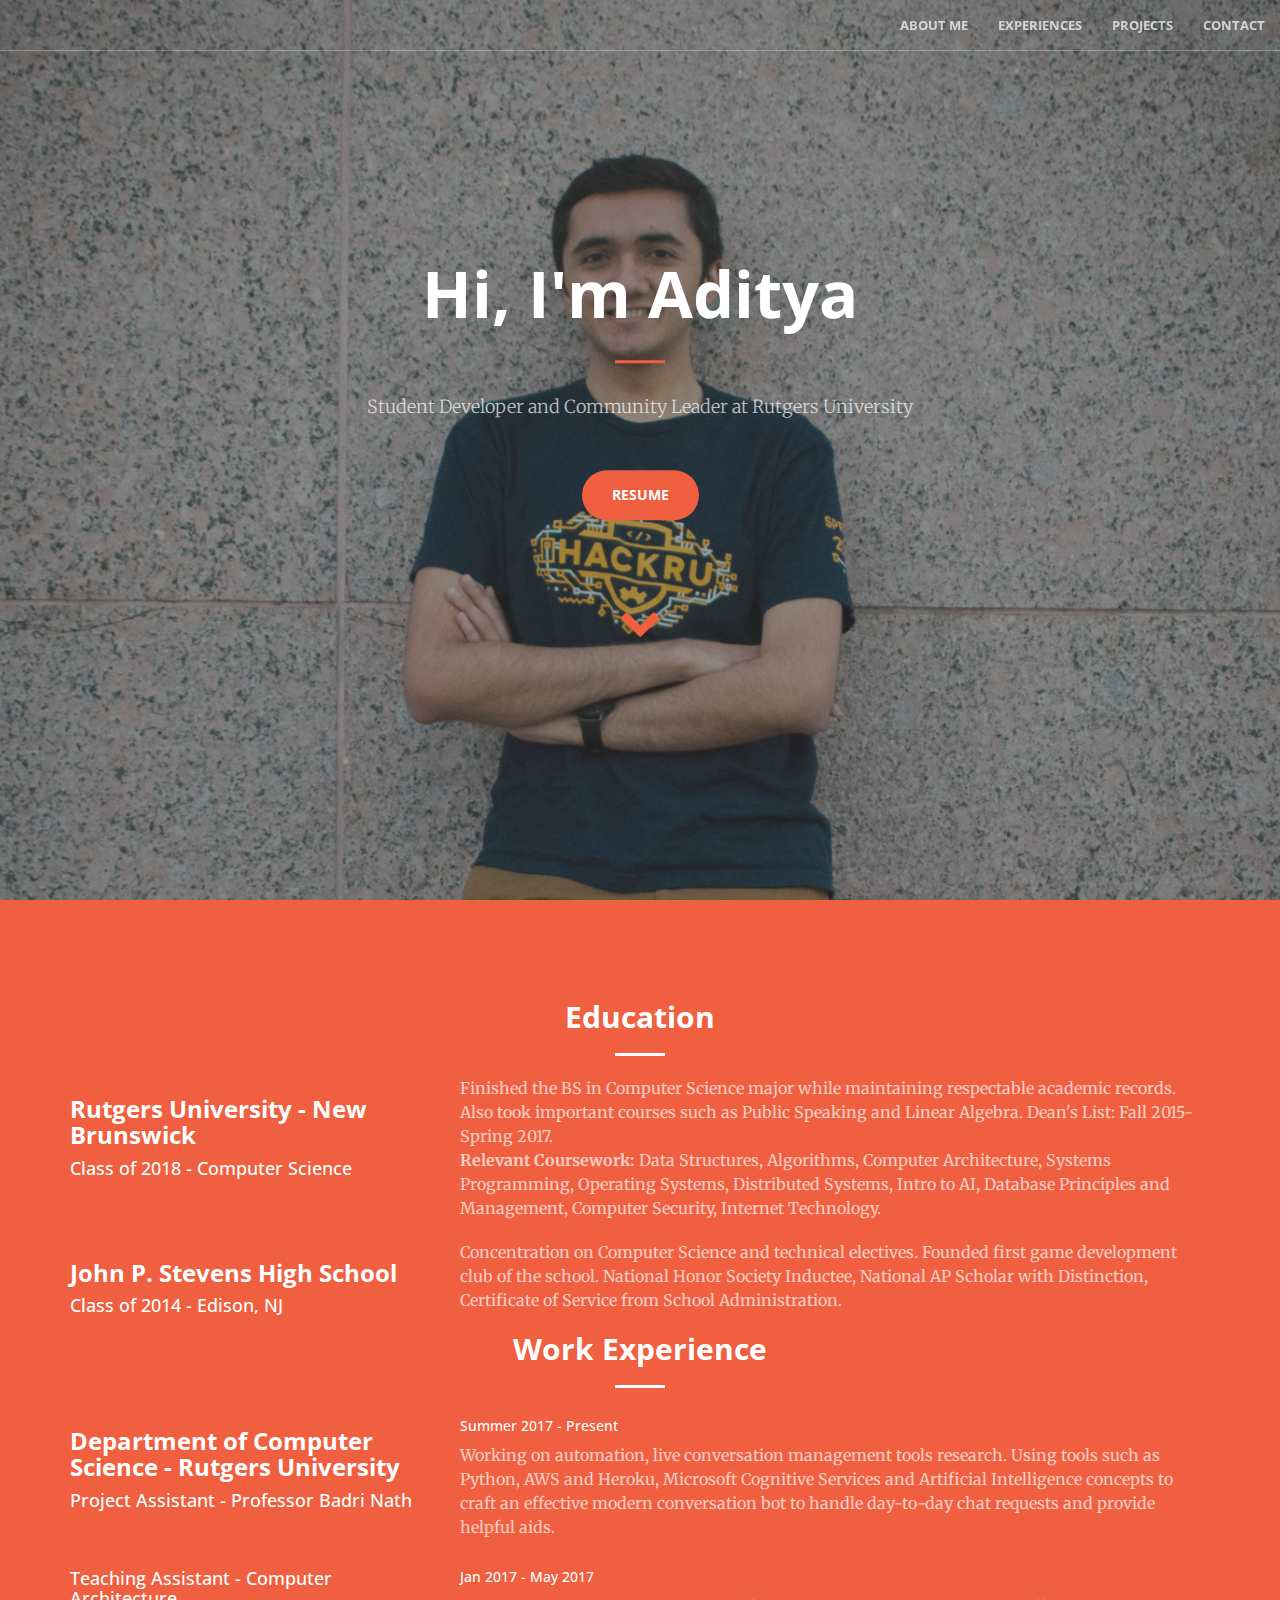
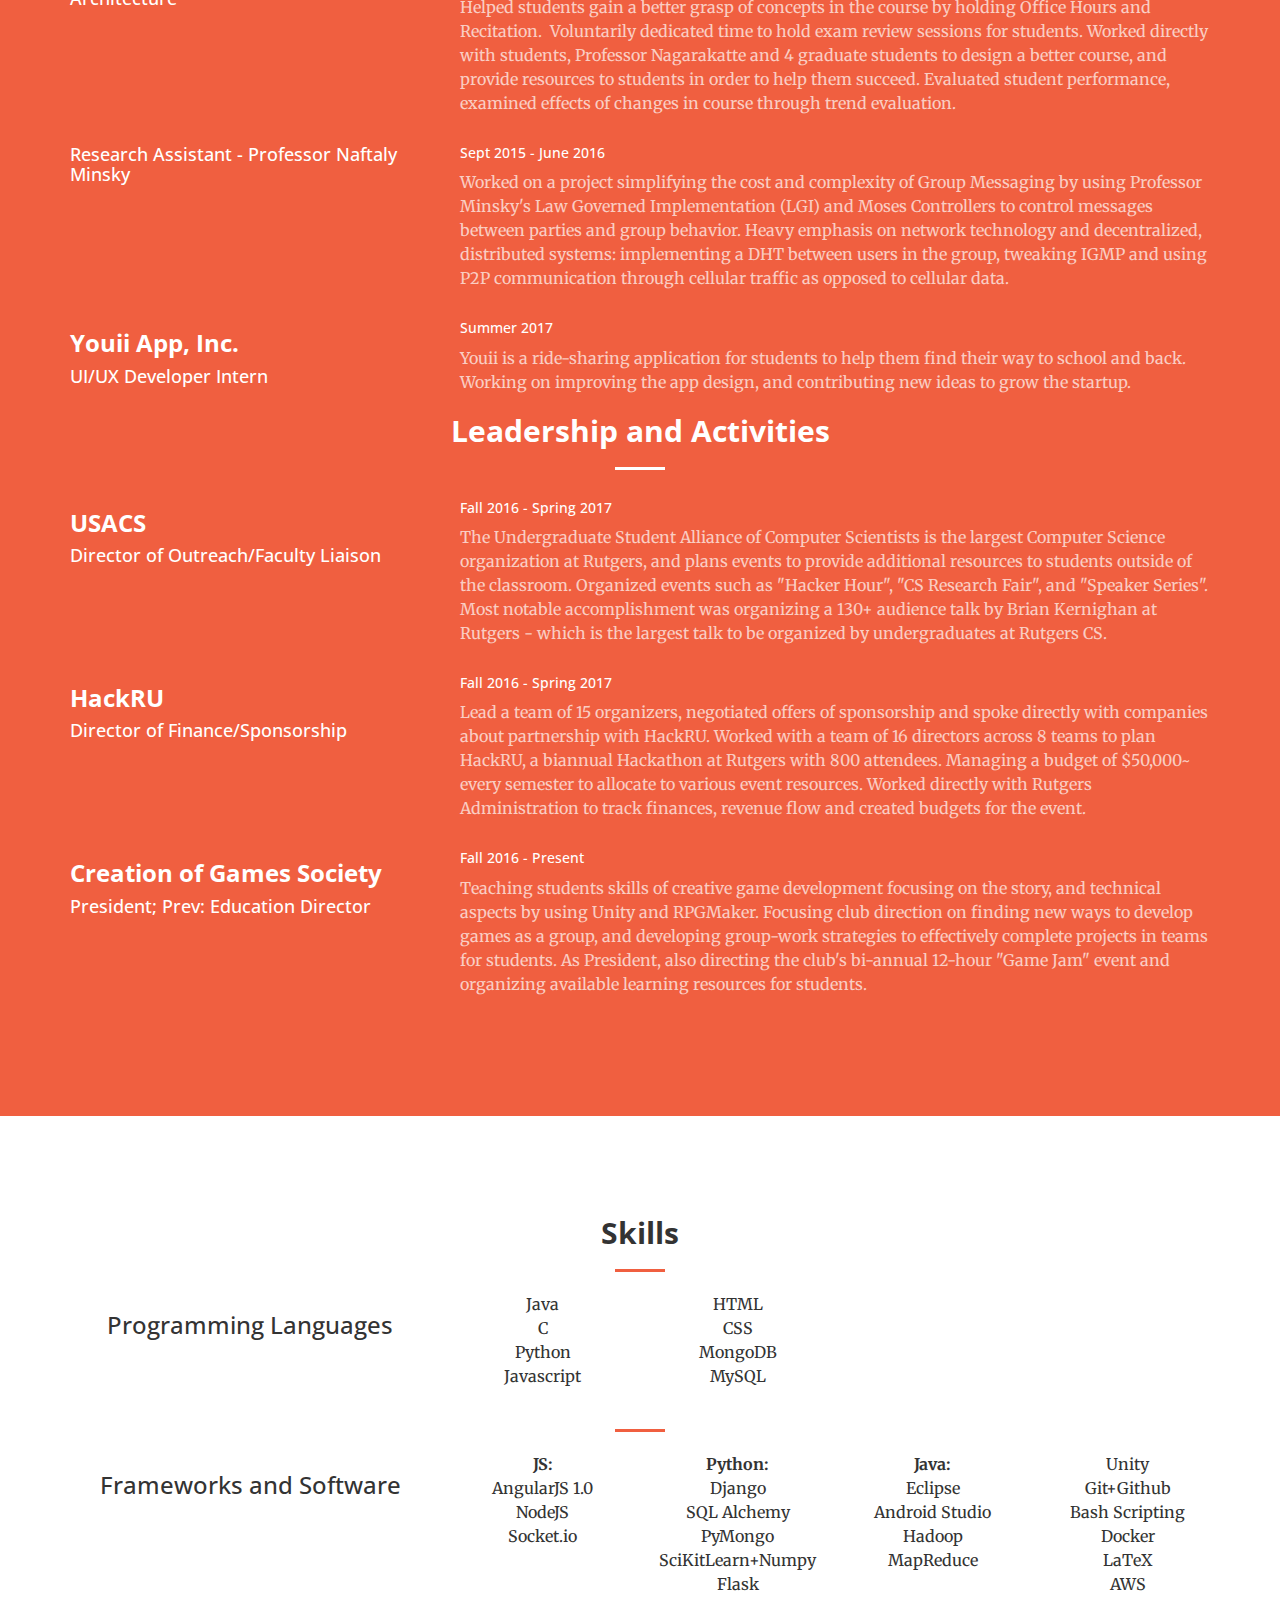
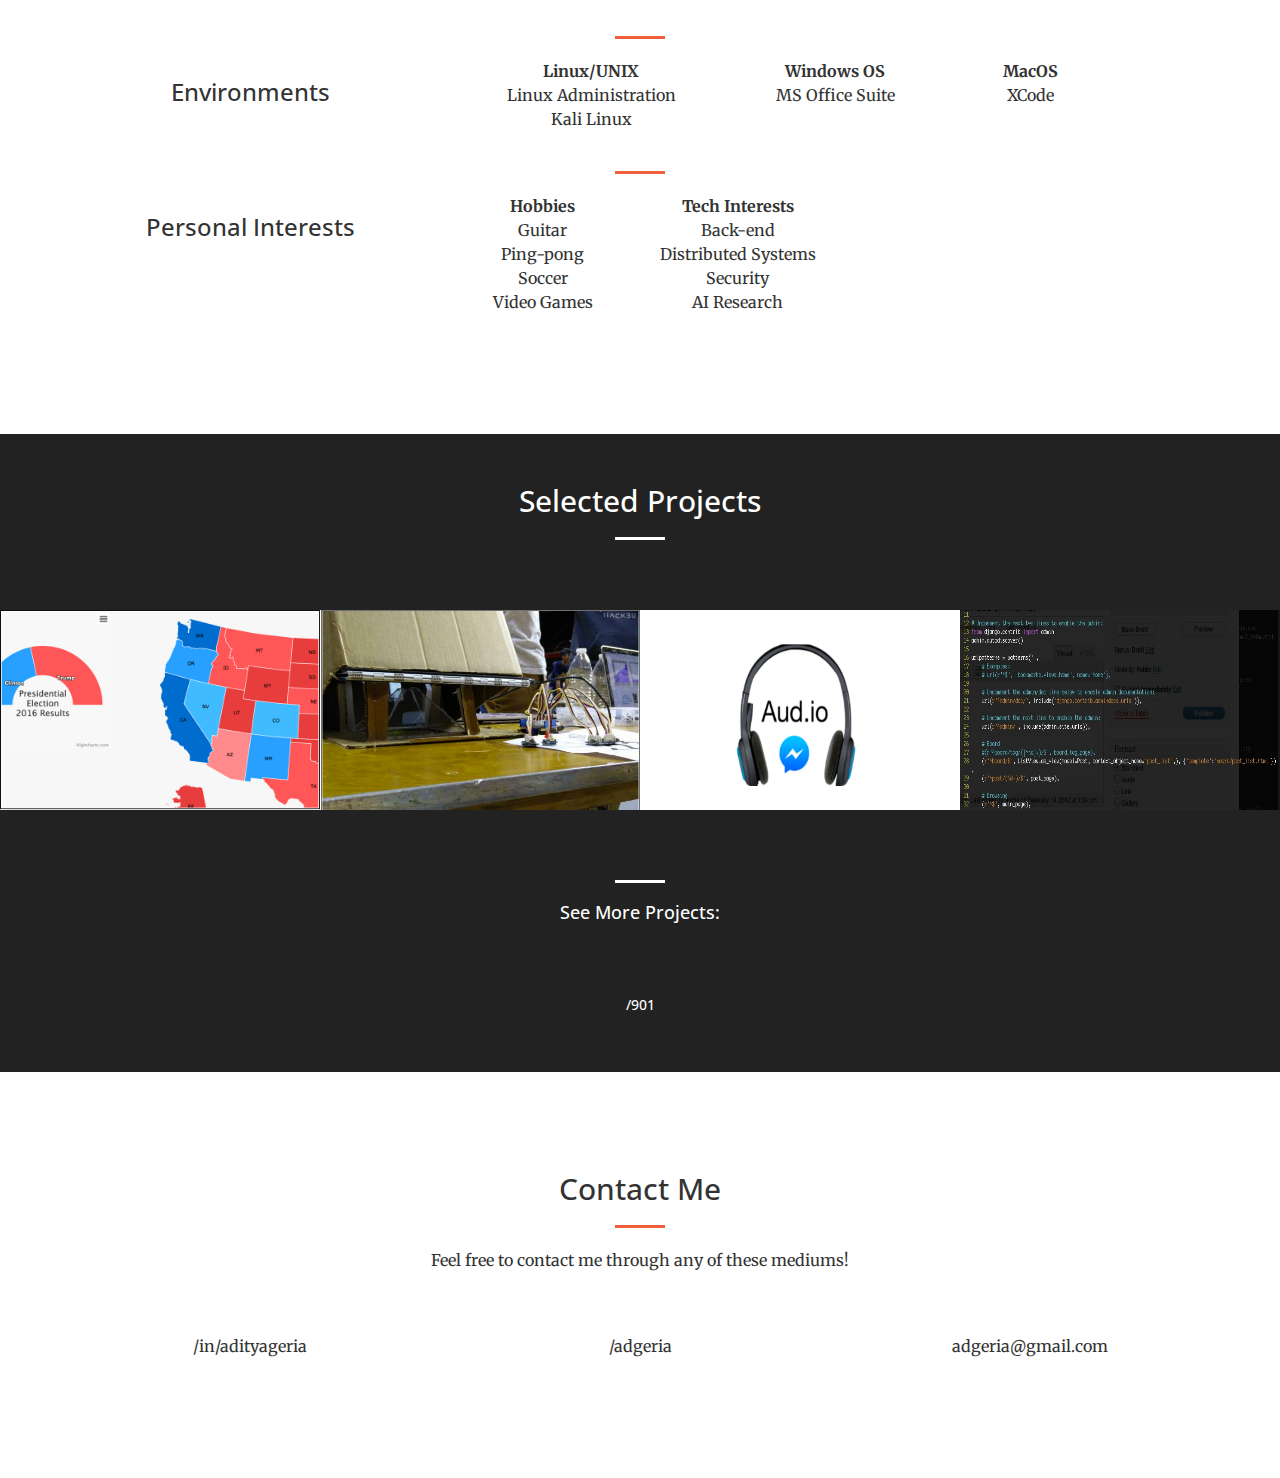
==== index.html @ c64deee1 "updated resume" ====
<!DOCTYPE html>
<html lang="en">

<head>

    <meta charset="utf-8">
    <meta http-equiv="X-UA-Compatible" content="IE=edge">
    <meta name="viewport" content="width=device-width, initial-scale=1">
    <meta name="description" content="Aditya Geria's personal website">
    <meta name="author" content="Aditya Geria">

    <title>Aditya Geria</title>

    <!-- Bootstrap Core CSS -->
    <link rel="stylesheet" href="css/bootstrap.min.css" type="text/css">

    <!-- Custom Fonts -->
    <link href='https://fonts.googleapis.com/css?family=Open+Sans:300italic,400italic,600italic,700italic,800italic,400,300,600,700,800' rel='stylesheet' type='text/css'>
    <link href='https://fonts.googleapis.com/css?family=Merriweather:400,300,300italic,400italic,700,700italic,900,900italic' rel='stylesheet' type='text/css'>
    <link rel="stylesheet" href="font-awesome/css/font-awesome.min.css" type="text/css">

    <!-- Plugin CSS -->
    <link rel="stylesheet" href="css/animate.min.css" type="text/css">

    <!-- Custom CSS -->
    <link rel="stylesheet" href="css/creative.css" type="text/css">

    <link href="img/favicon.ico" rel="shortcut icon" type="image/x-icon">
    <link href="img/favicon.ico" rel="icon" type="image/x-icon">

    <!-- HTML5 Shim and Respond.js IE8 support of HTML5 elements and media queries -->
    <!-- WARNING: Respond.js doesn't work if you view the page via file:// -->
    <!--[if lt IE 9]>
        <script src="https://oss.maxcdn.com/libs/html5shiv/3.7.0/html5shiv.js"></script>
        <script src="https://oss.maxcdn.com/libs/respond.js/1.4.2/respond.min.js"></script>
    <![endif]-->

</head>

<body id="page-top">

    <nav id="mainNav" class="navbar navbar-default navbar-fixed-top">
        <div class="container-fluid">
            <!-- Brand and toggle get grouped for better mobile display -->
            <div class="navbar-header">
                <button type="button" class="navbar-toggle collapsed" data-toggle="collapse" data-target="#bs-example-navbar-collapse-1">
                    <span class="sr-only">Navigation</span>
                    <span class="icon-bar"></span>
                    <span class="icon-bar"></span>
                    <span class="icon-bar"></span>
                </button>
                <a class="navbar-brand page-scroll" href="#page-top"></a>
            </div>

            <!-- Collect the nav links, forms, and other content for toggling -->
            <div class="collapse navbar-collapse" id="bs-example-navbar-collapse-1">
                <ul class="nav navbar-nav navbar-right">
                    <li>
                        <a class="page-scroll" href="#about">About Me</a>
                    </li>
                    <li>
                        <a class="page-scroll" href="#services">Experiences</a>
                    </li>
                    <li>
                        <a class="page-scroll" href="#portfolio">Projects</a>
                    </li>
                    <li>
                        <a class="page-scroll" href="#contact">Contact</a>
                    </li>
                </ul>
            </div>
            <!-- /.navbar-collapse -->
        </div>
        <!-- /.container-fluid -->
    </nav>

    <header>
        <div class="header-content">
            <div class="header-content-inner">
                <h1 style="text-transform:none">Hi, I'm Aditya</h1>
                <hr>
                <p style="text-transform:none">Student Developer and Community Leader at Rutgers University</p>

                <a href="https://drive.google.com/file/d/0Bw2SmBWB6COobnhjNzE0WXFQWDA/view?usp=sharing" target="_blank" class="btn btn-primary btn-xl">Resume</a>
            </div>
            <br><br><br><br>
            <a href="#about" class="page-scroll"><i class="fa fa-chevron-down fa-3x" aria-hidden="true"></i></a>
        </div>
    </header>

    <section class="bg-primary" id="about">
        <div class="container">
            <div class="row">
                <h2 style="text-align:center" class="section-heading"><strong>Education</strong></h2>
                <hr class="light">
                <div class="col-md-4">
                    <h3><b>Rutgers University - New Brunswick</b> </h3>
                    <h4>Class of 2018 - Computer Science</h4>
                </div>
                <div class="col-md-8">
                    <p class="text-faded">Finished the BS in Computer Science major while maintaining respectable academic records. Also took important courses such as Public Speaking and Linear Algebra. Dean's List: Fall 2015-Spring 2017.<br>
                        <b>Relevant Coursework: </b>Data Structures, Algorithms, Computer Architecture, Systems Programming, Operating Systems, Distributed Systems, Intro to AI, Database Principles and Management, Computer Security, Internet Technology.
                    </p>
                </div>
                <div class="col-md-4">
                    <h3><b>John P. Stevens High School</b></h3>
                    <h4>Class of 2014 - Edison, NJ</h4>
                </div>
                <div class="col-md-8">
                    <p class="text-faded">Concentration on Computer Science and technical electives. Founded first game development club of the school. National Honor Society Inductee, National AP Scholar with Distinction, Certificate of Service from School Administration.<br>
                    </p>
                </div>

                <h2 style="text-align:center" class="section-heading"><strong>Work Experience</strong></h2>
                <hr class="light">


                <div class="col-md-4">
                    <h3><b>Department of Computer Science - Rutgers University</b></h3>
                    <h4>Project Assistant - Professor Badri Nath</h4>
                </div>
                <div class="col-md-8">
                    <h5>Summer 2017 - Present</h5>
                    <p class="text-faded">Working on automation, live conversation management tools research.
                        Using tools such as Python, AWS and Heroku, Microsoft Cognitive Services and Artificial Intelligence concepts to craft an effective modern conversation
                        bot to handle day-to-day chat requests and provide helpful aids.
                    </p>
                </div>
                <div class="col-md-4">
                    <h4>Teaching Assistant - Computer Architecture</h4>
                </div>
                <div class="col-md-8">
                    <h5>Jan 2017 - May 2017</h5>
                    <p class="text-faded">Helped students gain a better grasp of concepts in the course by holding Office Hours and Recitation. 
                        Voluntarily dedicated time to hold exam review sessions for students. Worked directly with students, Professor Nagarakatte and 4 graduate students to design a better course, and provide
                        resources to students in order to help them succeed. Evaluated student performance, examined effects of changes in course through trend evaluation.
                    </p>
                </div>
                <div class="col-md-4">
                    <h4>Research Assistant - Professor Naftaly Minsky</h4>
                </div>
                <div class="col-md-8">
                    <h5>Sept 2015 - June 2016</h5>
                    <p class="text-faded">Worked on a project simplifying the cost and complexity of
                            Group Messaging by using Professor Minsky's Law Governed
                            Implementation (LGI) and Moses Controllers to control
                            messages between parties and group behavior.
                            Heavy emphasis on network technology and decentralized,
                            distributed systems: implementing a DHT between users in
                            the group, tweaking IGMP and using P2P communication
                            through cellular traffic as opposed to cellular data.
                    </p>
                </div>

                <div class="col-md-4">
                    <h3><b>Youii App, Inc.</b></h3>
                    <h4>UI/UX Developer Intern</h4>
                </div>
                <div class="col-md-8">
                    <h5>Summer 2017</h5>
                    <p class="text-faded">Youii is a ride-sharing application for students to help them find their way to school and back. Working on improving the app design, and contributing new ideas to grow the startup.</p>
                </div>

                <h2 style="text-align:center" class="section-heading"><strong>Leadership and Activities</strong></h2>
                <hr class="light">
                <div class="col-md-4">
                    <h3><b>USACS</b></h3>
                    <h4>Director of Outreach/Faculty Liaison</h4>
                </div>
                <div class="col-md-8">
                    <h5>Fall 2016 - Spring 2017</h5>
                    <p class="text-faded">The Undergraduate Student Alliance of Computer Scientists is the largest Computer Science organization at Rutgers, and plans events to provide additional resources to students outside of the classroom.
                        Organized events such as "Hacker Hour", "CS Research Fair", and "Speaker Series". Most notable accomplishment was organizing a 130+ audience talk by Brian Kernighan at Rutgers - which is the largest talk to be organized
                        by undergraduates at Rutgers CS.
                    </p>
                </div>

                <div class="col-md-4">
                    <h3><b>HackRU</b></h3>
                    <h4>Director of Finance/Sponsorship</h4>
                </div>
                <div class="col-md-8">
                    <h5>Fall 2016 - Spring 2017</h5>
                    <p class="text-faded">Lead a team of 15 organizers, negotiated offers of sponsorship and spoke
                                directly with companies about partnership with HackRU.
                                Worked with a team of 16 directors across 8 teams to plan
                                HackRU, a biannual Hackathon at Rutgers with 800 attendees.
                                Managing a budget of $50,000~ every semester to allocate to various event resources.
                                Worked directly with Rutgers Administration to track finances, revenue flow and created budgets for the event.

                    </p>
                </div>

                <div class="col-md-4">
                    <h3><b>Creation of Games Society</b></h3>
                    <h4>President; Prev: Education Director</h4>
                </div>
                <div class="col-md-8">
                    <h5>Fall 2016 - Present</h5>
                    <p class="text-faded">Teaching students skills of creative game development focusing
                            on the story, and technical aspects by using Unity and RPGMaker. Focusing club direction on finding new ways to develop
                            games as a group, and developing group-work strategies to effectively complete projects in teams for students.
                            As President, also directing the club's bi-annual 12-hour "Game Jam" event and organizing available learning resources for students.
                    </p>
                </div>
            </div>
        </div>
    </section>

    <section id="services">
        <div class="container">
            <div class="row">
                <div class="col-lg-12 text-center">
                    <h2 class="section-heading"><b>Skills</b></h2>
                    <hr class="primary">
                </div>
            </div>
        </div>
        <div class="container">
            <div class="row">
                <div class="col-sm-4" style="display: block; margin-left: auto; margin-right: auto; text-align: center;">
                    <h3>Programming Languages</h3>
                </div>
                <div class="col-sm-2" style="display: block; margin-left: auto; margin-right: auto; text-align: center;">
                    <p>Java <br> C <br> Python <br> Javascript
                    </p>
                </div>
                <div class="col-sm-2" style="display: block; margin-left: auto; margin-right: auto; text-align: center;">
                    <p>HTML <br> CSS <br> MongoDB <br> MySQL
                    </p>
                </div>
                <div class="col-sm-6" style="display: block; margin-left: auto; margin-right: auto; text-align: center;">
                </div>
            </div>
            <hr>
            <div class="row">
                <div class="col-sm-4" style="display: block; margin-left: auto; margin-right: auto; text-align: center;">
                    <h3>Frameworks and Software</h3>
                </div>
                <div class="col-sm-2" style="display: block; margin-left: auto; margin-right: auto; text-align: center;">
                    <p><b>JS:</b> <br> AngularJS 1.0 <br> NodeJS <br> Socket.io
                    </p>
                </div>
                <div class="col-sm-2" style="display: block; margin-left: auto; margin-right: auto; text-align: center;">
                    <p><b>Python:</b> <br> Django <br> SQL Alchemy <br> PyMongo <br> SciKitLearn+Numpy <br> Flask
                    </p>
                </div>
                <div class="col-sm-2" style="display: block; margin-left: auto; margin-right: auto; text-align: center;">
                    <p> <b>Java:</b> <br> Eclipse <br> Android Studio <br> Hadoop <br> MapReduce
                    </p>
                </div>
                <div class="col-sm-2" style="display: block; margin-left: auto; margin-right: auto; text-align: center;">
                    <p> Unity <br> Git+Github <br> Bash Scripting <br> Docker <br> LaTeX <br> AWS
                    </p>
                </div>
            </div>
            <hr>
            <div class="row">
                <div class="col-sm-4" style="display: block; margin-left: auto; margin-right: auto; text-align: center;">
                    <h3>Environments</h3>
                </div>
                <div class="col-sm-3" style="display: block; margin-left: auto; margin-right: auto; text-align: center;">
                    <p><b>Linux/UNIX</b> <br> Linux Administration <br> Kali Linux
                    </p>
                </div>
                <div class="col-sm-2" style="display: block; margin-left: auto; margin-right: auto; text-align: center;">
                    <p><b>Windows OS</b> <br> MS Office Suite
                    </p>
                </div>
                <div class="col-sm-2" style="display: block; margin-left: auto; margin-right: auto; text-align: center;">
                    <p><b>MacOS</b><br> XCode
                    </p>
                </div>
            </div>
            <hr>
            <div class="row">
                <div class="col-sm-4" style="display: block; margin-left: auto; margin-right: auto; text-align: center;">
                    <h3>Personal Interests</h3>
                </div>
                <div class="col-sm-2" style="display: block; margin-left: auto; margin-right: auto; text-align: center;">
                    <p><b>Hobbies</b> <br> Guitar <br> Ping-pong <br> Soccer <br> Video Games
                    </p>
                </div>
                <div class="col-sm-2" style="display: block; margin-left: auto; margin-right: auto; text-align: center;">
                    <p><b>Tech Interests</b> <br> Back-end <br> Distributed Systems <br> Security <br> AI Research
                    </p>
                </div>
            </div>

        </div>
    </section>



    <section class="no-padding" id="portfolio">
        <aside class="bg-dark">
            <div class="container text-center">
                <div class="call-to-action">
                    <h2>Selected Projects</h2>
                    <hr class="light">
                </div>
            </div>
        </aside>
        <div class="container-fluid">
            <div class="row no-gutter">
                <div class="col-lg-4 col-sm-6">
                    <div class="portfolio-box">
                        <img src="img/portfolio/ru-informed.png" class="img-responsive" alt=""
                        style= "width:  320px; height: 200px;">
                        <div class="portfolio-box-caption">
                            <div class="portfolio-box-caption-content">
                                <div class="project-category text-faded">
                                    <a href="https://github.com/901/ru-Informed" style="color:white">RU-Informed?</a>
                                </div>
                                <div class="project-name">
                                    <h4>CS336 Databases Top 3 Final Project</h4>
                                    <h5>Python(SQL Alchemy, Custom REST API), MySQL Database, AngularJS, HTML/CSS</h5>
                                    <hr class="light">
                                    <h6><i>Detailed information and trend data analytics about the news as it correlated to the 2016 Presidential Election by state</i></h6>
                                </div>
                            </div>
                        </div>
                    </div>
                </div>
                <div class="col-lg-4 col-sm-6">
                    <div class="portfolio-box">
                        <img src="img/portfolio/tetris.jpg" class="img-responsive" alt=""
                        style= "width:  320px; height: 200px;">
                        <div class="portfolio-box-caption">
                            <div class="portfolio-box-caption-content">
                                <div class="project-category text-faded">
                                    <a href="https://github.com/901/tetris-hologram" style="color:white">3D Hologram Tetris</a>
                                </div>
                                <div class="project-name" >
                                    <h4>HackRU Best Hardware Hack Nominee</h4>
                                    <h5>Unity, Arduino integration</h5>
                                    <hr class="light">
                                    <h6><i>Play the classic game Tetris in 3D as a hologram through an Acrylic Pyramid!</i></h6>
                                </div>
                            </div>
                        </div>
                    </div>
                </div>
                <div class="col-lg-4 col-sm-6">
                    <div class="portfolio-box">
                        <img src="img/portfolio/audio.png" class="img-responsive" alt=""
                        style= "width:  320px; height: 200px;">
                        <div class="portfolio-box-caption">
                            <div class="portfolio-box-caption-content">
                                <div class="project-category text-faded">
                                    <a href="https://github.com/901/aud-io" style="color:white">Aud.io</a>
                                </div>
                                <div class="project-name">
                                    <h4>HackPrinceton Spring 2017 Category Winner</h4>
                                    <h5>Python, Heroku, Web Scraping, Messenger API</h5>
                                    <hr class="light">
                                    <h6><i>A way for a facebook messenger bot to send song lyrics and sound bytes to friends</i></h6>
                                </div>
                            </div>
                        </div>
                    </div>
                </div>
                <div class="col-lg-4 col-sm-6">
                    <div class="portfolio-box">
                        <img src="img/portfolio/charitme.jpg" class="img-responsive" alt=""
                        style= "width:  320px; height: 200px;">
                        <div class="portfolio-box-caption">
                            <div class="portfolio-box-caption-content">
                                <div class="project-category text-faded">
                                    <a href="https://github.com/901/charitme" style="color:white">Charit.me</a>
                                </div>
                                <div class="project-name">
                                    <h4> HackRU Fall 2015 Project </h4>
                                    <h5>Django/Python, HTML/CSS+Bootstrap, SQLite Database</h5>
                                    <hr class="light">
                                    <h6><i>A free way to help your favorite non-profits</i></h6>
                                </div>
                            </div>
                        </div>
                    </div>
                </div>
            </div>
        </div>
        <aside class="bg-dark">
            <div class="container text-center">
                <div class="call-to-action">
                    <hr class="light">
                    <h4>See More Projects: <h4>
                    <a href="https://github.com/901"><i class="fa fa-github fa-3x wow bounceIn" aria-hidden="true"></i></a>
                    <h5>/901</h5>
                </div>
            </div>
        </aside>
    </section>



    <section id="contact">
        <div class="container">
            <div class="row">
                <div class="col-lg-8 col-lg-offset-2 text-center">
                    <h2 class="section-heading">Contact Me</h2>
                    <hr class="primary">
                    <p>Feel free to contact me through any of these mediums!</p>
                </div>
                <div class="col-lg-4 text-center">
                    <a href="https://linkedin.com/in/adityageria"><i class="fa fa-linkedin fa-3x wow bounceIn"></i></a>
                    <p>/in/adityageria</p>
                </div>
                <div class="col-lg-4 text-center">
                    <a href="https://facebook.com/adgeria" ><i class="fa fa-facebook fa-3x wow bounceIn"></i></a>
                    <p>/adgeria</p>
                </div>
                <div class="col-lg-4 text-center">
                    <a href="mailto:adgeria@gmail.com"><i class="fa fa-envelope-o fa-3x wow bounceIn" data-wow-delay=".1s"></i></a>
                    <p>adgeria@gmail.com</p>
                </div>
            </div>
        </div>
    </section>

    <!-- jQuery -->
    <script src="js/jquery.js"></script>

    <!-- Bootstrap Core JavaScript -->
    <script src="js/bootstrap.min.js"></script>

    <!-- Plugin JavaScript -->
    <script src="js/jquery.easing.min.js"></script>
    <script src="js/jquery.fittext.js"></script>
    <script src="js/wow.min.js"></script>

    <!-- Custom Theme JavaScript -->
    <script src="js/creative.js"></script>

</body>

</html>
---- css/creative.css ----
/*!
 * Start Bootstrap - Creative Bootstrap Theme (http://startbootstrap.com)
 * Code licensed under the Apache License v2.0.
 * For details, see http://www.apache.org/licenses/LICENSE-2.0.
 */

html,
body {
    width: 100%;
    height: 100%;
}

body {
    font-family: Merriweather,'Helvetica Neue',Arial,sans-serif;
}

hr {
    max-width: 50px;
    border-color: #f05f40;
    border-width: 3px;
}

hr.light {
    border-color: #fff;
}

a {
    color: #f05f40;
    -webkit-transition: all .35s;
    -moz-transition: all .35s;
    transition: all .35s;
}

a:hover,
a:focus {
    color: #eb3812;
}

h1,
h2,
h3,
h4,
h5,
h6 {
    font-family: 'Open Sans','Helvetica Neue',Arial,sans-serif;
}

p {
    margin-bottom: 20px;
    font-size: 16px;
    line-height: 1.5;
}

.bg-primary {
    background-color: #f05f40;
}

.bg-dark {
    color: #fff;
    background-color: #222;
}

.text-faded {
    color: rgba(255,255,255,.7);
}

section {
    padding: 100px 0;
}

aside {
    padding: 50px 0;
}

.no-padding {
    padding: 0;
}

.navbar-default {
    border-color: rgba(34,34,34,.05);
    font-family: 'Open Sans','Helvetica Neue',Arial,sans-serif;
    background-color: #fff;
    -webkit-transition: all .35s;
    -moz-transition: all .35s;
    transition: all .35s;
}

.navbar-default .navbar-header .navbar-brand {
    text-transform: uppercase;
    font-family: 'Open Sans','Helvetica Neue',Arial,sans-serif;
    font-weight: 700;
    color: #f05f40;
}

.navbar-default .navbar-header .navbar-brand:hover,
.navbar-default .navbar-header .navbar-brand:focus {
    color: #eb3812;
}

.navbar-default .nav > li>a,
.navbar-default .nav>li>a:focus {
    text-transform: uppercase;
    font-size: 13px;
    font-weight: 700;
    color: #222;
}

.navbar-default .nav > li>a:hover,
.navbar-default .nav>li>a:focus:hover {
    color: #f05f40;
}

.navbar-default .nav > li.active>a,
.navbar-default .nav>li.active>a:focus {
    color: #f05f40!important;
    background-color: transparent;
}

.navbar-default .nav > li.active>a:hover,
.navbar-default .nav>li.active>a:focus:hover {
    background-color: transparent;
}

@media(min-width:768px) {
    .navbar-default {
        border-color: rgba(255,255,255,.3);
        background-color: transparent;
    }

    .navbar-default .navbar-header .navbar-brand {
        color: rgba(255,255,255,.7);
    }

    .navbar-default .navbar-header .navbar-brand:hover,
    .navbar-default .navbar-header .navbar-brand:focus {
        color: #fff;
    }

    .navbar-default .nav > li>a,
    .navbar-default .nav>li>a:focus {
        color: rgba(255,255,255,.7);
    }

    .navbar-default .nav > li>a:hover,
    .navbar-default .nav>li>a:focus:hover {
        color: #fff;
    }

    .navbar-default.affix {
        border-color: rgba(34,34,34,.05);
        background-color: #fff;
    }

    .navbar-default.affix .navbar-header .navbar-brand {
        font-size: 14px;
        color: #f05f40;
    }

    .navbar-default.affix .navbar-header .navbar-brand:hover,
    .navbar-default.affix .navbar-header .navbar-brand:focus {
        color: #eb3812;
    }

    .navbar-default.affix .nav > li>a,
    .navbar-default.affix .nav>li>a:focus {
        color: #222;
    }

    .navbar-default.affix .nav > li>a:hover,
    .navbar-default.affix .nav>li>a:focus:hover {
        color: #f05f40;
    }
}

header {
    position: relative;
    width: 100%;
    min-height: auto;
    text-align: center;
    color: #fff;
    background-image: url(../img/header.jpg);
    background-position: center;
    -webkit-background-size: cover;
    -moz-background-size: cover;
    background-size: cover;
    -o-background-size: cover;
}

header .header-content {
    position: relative;
    width: 100%;
    padding: 100px 15px;
    text-align: center;
}

header .header-content .header-content-inner h1 {
    margin-top: 0;
    margin-bottom: 0;
    text-transform: uppercase;
    font-weight: 700;
}

header .header-content .header-content-inner hr {
    margin: 30px auto;
}

header .header-content .header-content-inner p {
    margin-bottom: 50px;
    font-size: 16px;
    font-weight: 300;
    color: rgba(255,255,255,.7);
}

@media(min-width:768px) {
    header {
        min-height: 100%;
    }

    header .header-content {
        position: absolute;
        top: 50%;
        padding: 0 50px;
        -webkit-transform: translateY(-50%);
        -ms-transform: translateY(-50%);
        transform: translateY(-50%);
    }

    header .header-content .header-content-inner {
        margin-right: auto;
        margin-left: auto;
        max-width: 1000px;
    }

    header .header-content .header-content-inner p {
        margin-right: auto;
        margin-left: auto;
        max-width: 80%;
        font-size: 18px;
    }
}

@media(min-width:1200px) {
  .no-gutter .col-lg-4 {
    width: 25%;
  }
}

.section-heading {
    margin-top: 0;
}

.service-box {
    margin: 50px auto 0;
    max-width: 400px;
}

@media(min-width:992px) {
    .service-box {
        margin: 20px auto 0;
    }
}

.service-box p {
    margin-bottom: 0;
}

.portfolio-box {
    display: block;
    position: relative;
    margin: 0 auto;
    max-width: 650px;
}

.portfolio-box .portfolio-box-caption {
    display: block;
    position: absolute;
    bottom: 0;
    width: 100%;
    height: 100%;
    text-align: center;
    color: #fff;
    opacity: 0;
    background: rgba(240,95,64,.9);
    -webkit-transition: all .35s;
    -moz-transition: all .35s;
    transition: all .35s;
}

.portfolio-box .portfolio-box-caption .portfolio-box-caption-content {
    position: absolute;
    top: 50%;
    width: 100%;
    text-align: center;
    transform: translateY(-50%);
}

.portfolio-box .portfolio-box-caption .portfolio-box-caption-content .project-category,
.portfolio-box .portfolio-box-caption .portfolio-box-caption-content .project-name {
    padding: 0 15px;
    font-family: 'Open Sans','Helvetica Neue',Arial,sans-serif;
}

.portfolio-box .portfolio-box-caption .portfolio-box-caption-content .project-category {
    text-transform: uppercase;
    font-size: 14px;
    font-weight: 600;
}

.portfolio-box .portfolio-box-caption .portfolio-box-caption-content .project-name {
    font-size: 18px;
}

.portfolio-box:hover .portfolio-box-caption {
    opacity: 1;
}

@media(min-width:768px) {
    .portfolio-box .portfolio-box-caption .portfolio-box-caption-content .project-category {
        font-size: 16px;
    }

    .portfolio-box .portfolio-box-caption .portfolio-box-caption-content .project-name {
        font-size: 22px;
    }
}

.call-to-action h2 {
    margin: 0 auto 20px;
}

.text-primary {
    color: #f05f40;
}

.no-gutter > [class*=col-] {
    padding-right: 0;
    padding-left: 0;
}

.btn-default {
    border-color: #fff;
    color: #222;
    background-color: #fff;
    -webkit-transition: all .35s;
    -moz-transition: all .35s;
    transition: all .35s;
}

.btn-default:hover,
.btn-default:focus,
.btn-default.focus,
.btn-default:active,
.btn-default.active,
.open > .dropdown-toggle.btn-default {
    border-color: #ededed;
    color: #222;
    background-color: #f2f2f2;
}

.btn-default:active,
.btn-default.active,
.open > .dropdown-toggle.btn-default {
    background-image: none;
}

.btn-default.disabled,
.btn-default[disabled],
fieldset[disabled] .btn-default,
.btn-default.disabled:hover,
.btn-default[disabled]:hover,
fieldset[disabled] .btn-default:hover,
.btn-default.disabled:focus,
.btn-default[disabled]:focus,
fieldset[disabled] .btn-default:focus,
.btn-default.disabled.focus,
.btn-default[disabled].focus,
fieldset[disabled] .btn-default.focus,
.btn-default.disabled:active,
.btn-default[disabled]:active,
fieldset[disabled] .btn-default:active,
.btn-default.disabled.active,
.btn-default[disabled].active,
fieldset[disabled] .btn-default.active {
    border-color: #fff;
    background-color: #fff;
}

.btn-default .badge {
    color: #fff;
    background-color: #222;
}

.btn-primary {
    border-color: #f05f40;
    color: #fff;
    background-color: #f05f40;
    -webkit-transition: all .35s;
    -moz-transition: all .35s;
    transition: all .35s;
}

.btn-primary:hover,
.btn-primary:focus,
.btn-primary.focus,
.btn-primary:active,
.btn-primary.active,
.open > .dropdown-toggle.btn-primary {
    border-color: #ed431f;
    color: #fff;
    background-color: #ee4b28;
}

.btn-primary:active,
.btn-primary.active,
.open > .dropdown-toggle.btn-primary {
    background-image: none;
}

.btn-primary.disabled,
.btn-primary[disabled],
fieldset[disabled] .btn-primary,
.btn-primary.disabled:hover,
.btn-primary[disabled]:hover,
fieldset[disabled] .btn-primary:hover,
.btn-primary.disabled:focus,
.btn-primary[disabled]:focus,
fieldset[disabled] .btn-primary:focus,
.btn-primary.disabled.focus,
.btn-primary[disabled].focus,
fieldset[disabled] .btn-primary.focus,
.btn-primary.disabled:active,
.btn-primary[disabled]:active,
fieldset[disabled] .btn-primary:active,
.btn-primary.disabled.active,
.btn-primary[disabled].active,
fieldset[disabled] .btn-primary.active {
    border-color: #f05f40;
    background-color: #f05f40;
}

.btn-primary .badge {
    color: #f05f40;
    background-color: #fff;
}

.btn {
    border: 0;
    border-radius: 300px;
    text-transform: uppercase;
    font-family: 'Open Sans','Helvetica Neue',Arial,sans-serif;
    font-weight: 700;
}

.btn-xl {
    padding: 15px 30px;
}

::-moz-selection {
    text-shadow: none;
    color: #fff;
    background: #222;
}

::selection {
    text-shadow: none;
    color: #fff;
    background: #222;
}

img::selection {
    color: #fff;
    background: 0 0;
}

img::-moz-selection {
    color: #fff;
    background: 0 0;
}

body {
    webkit-tap-highlight-color: #222;
}
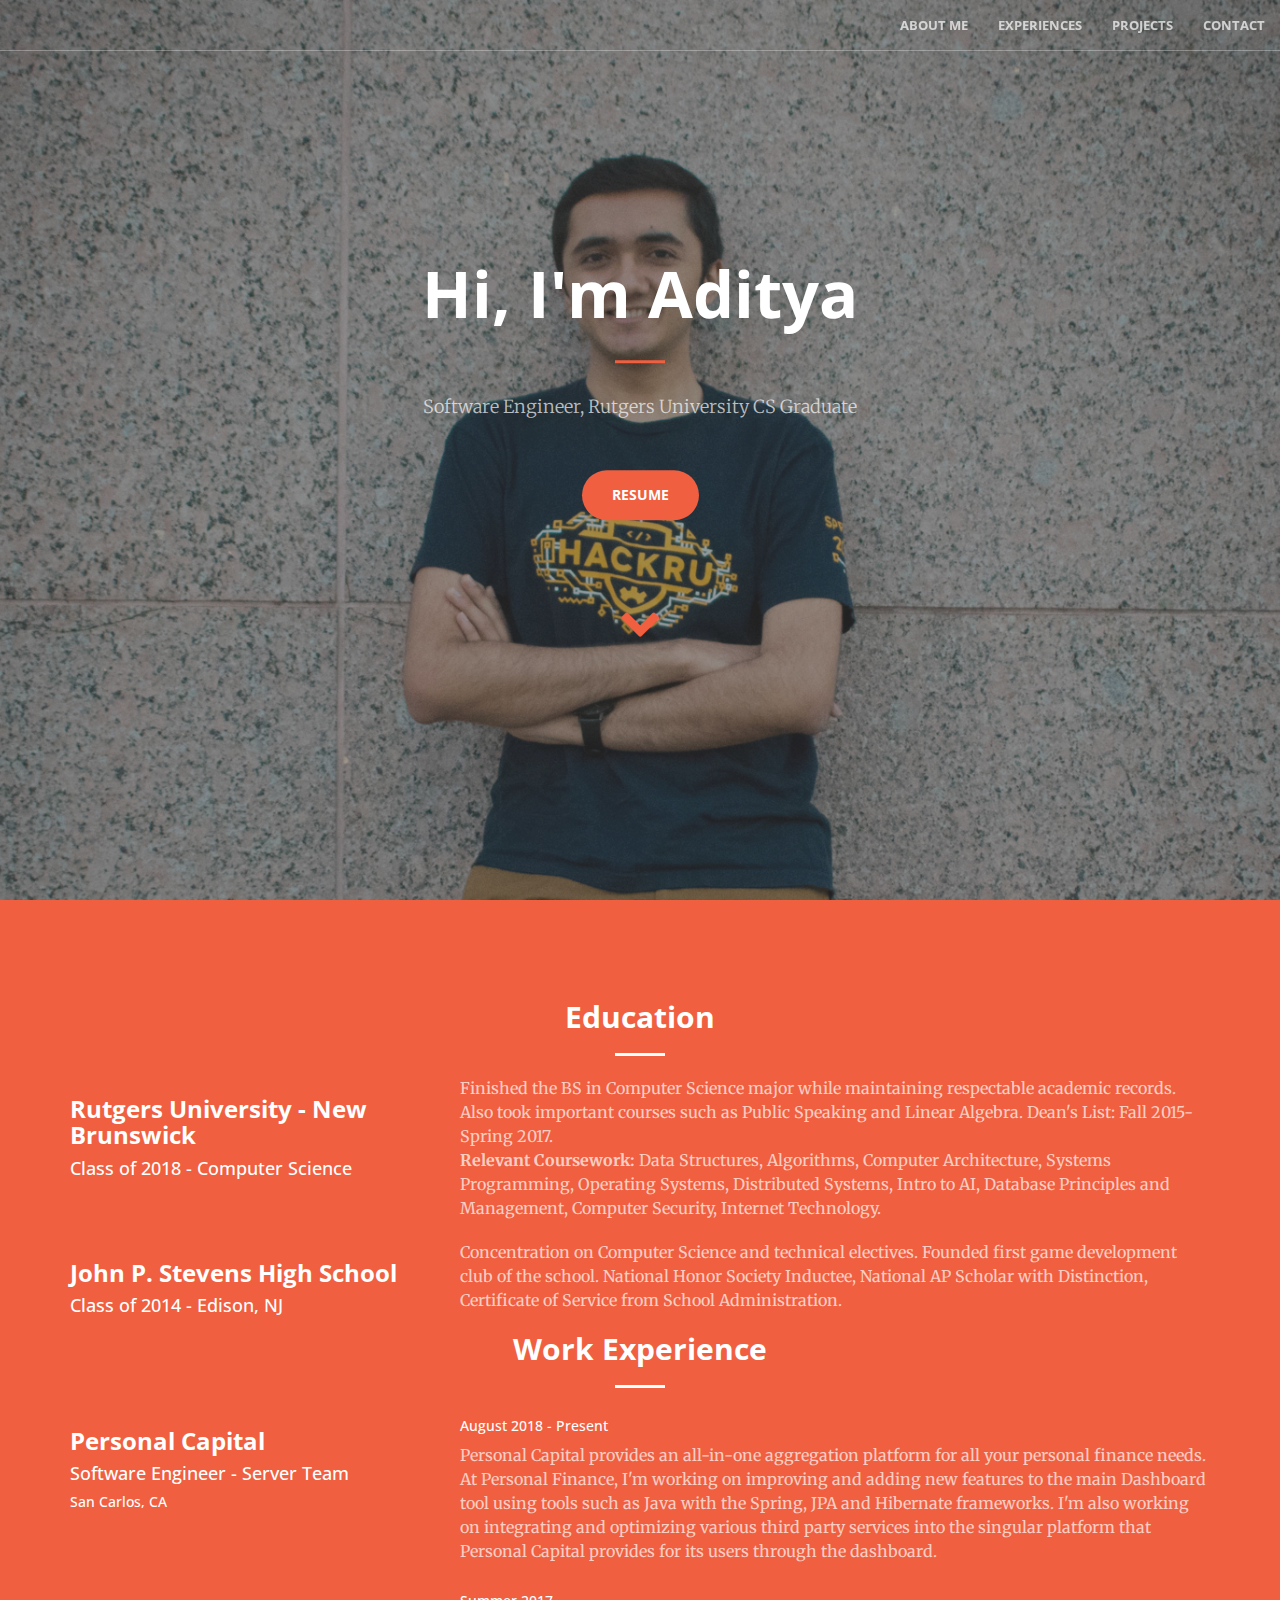
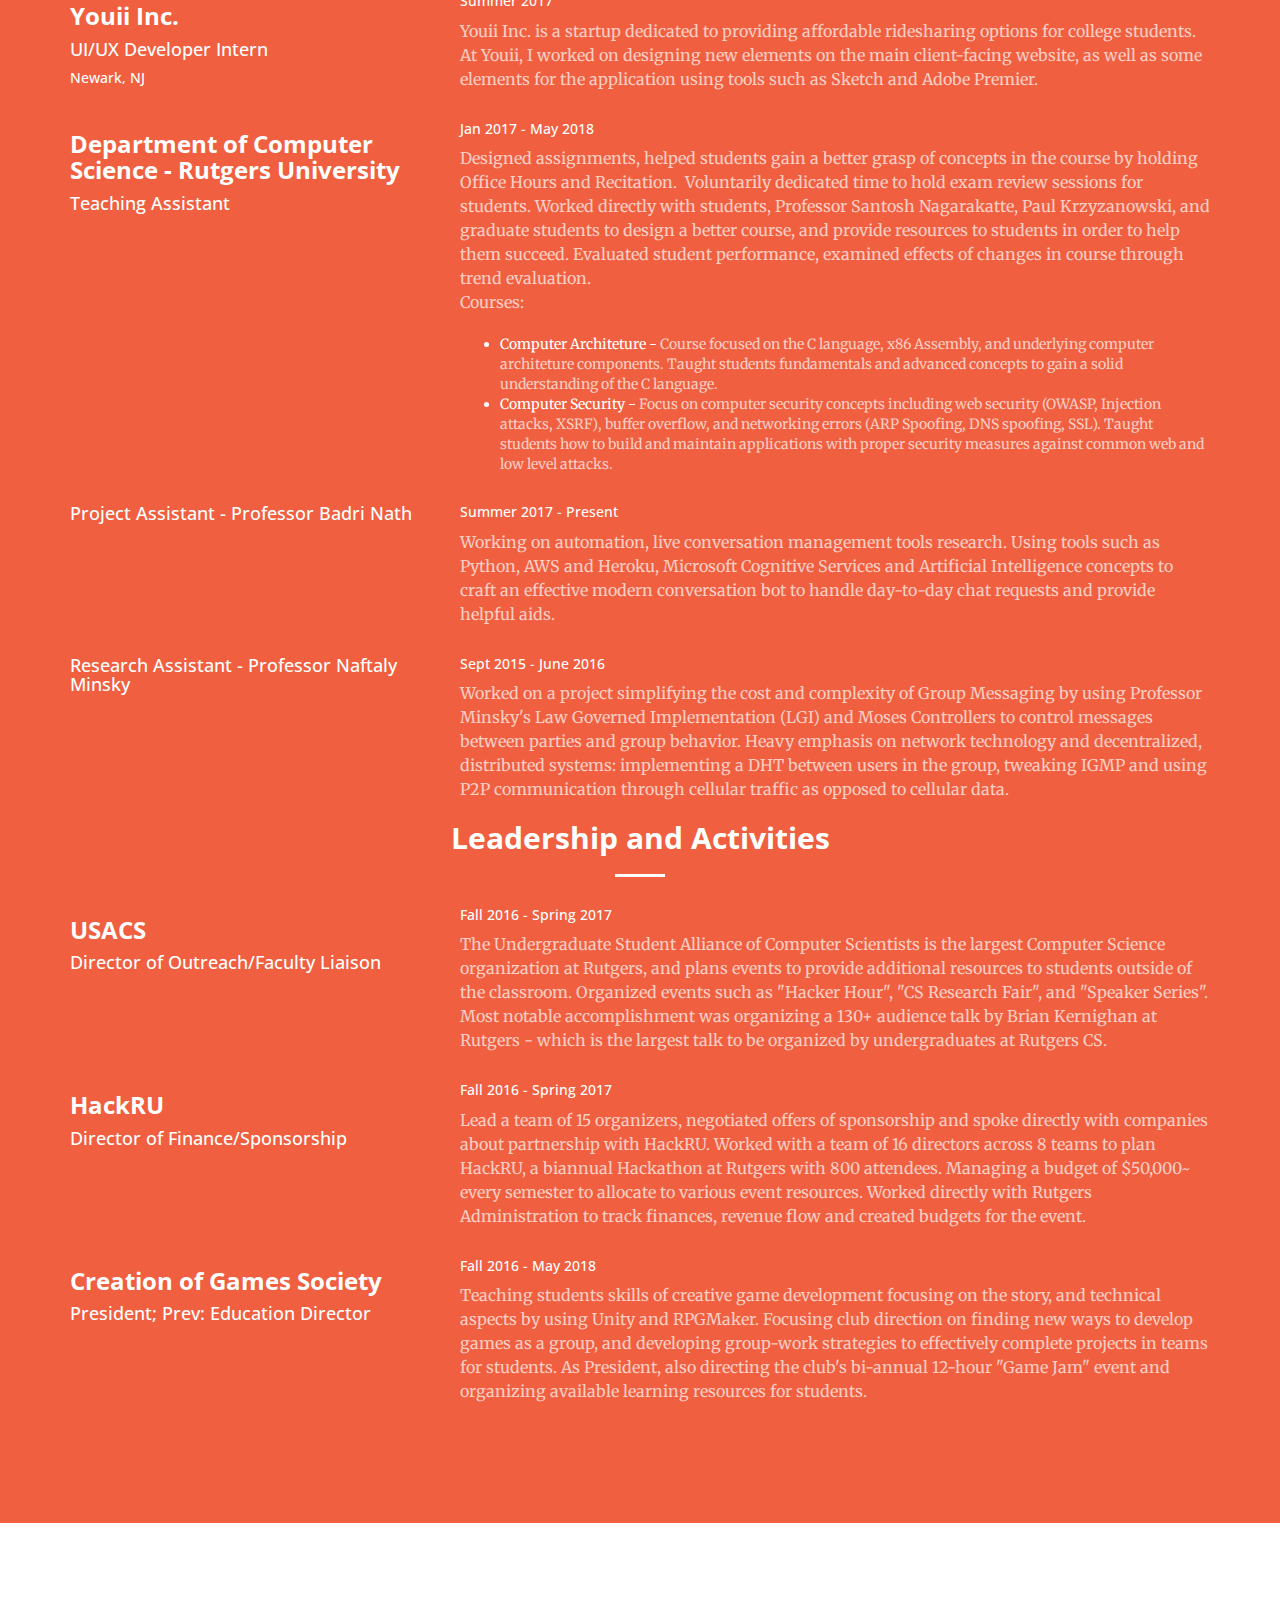
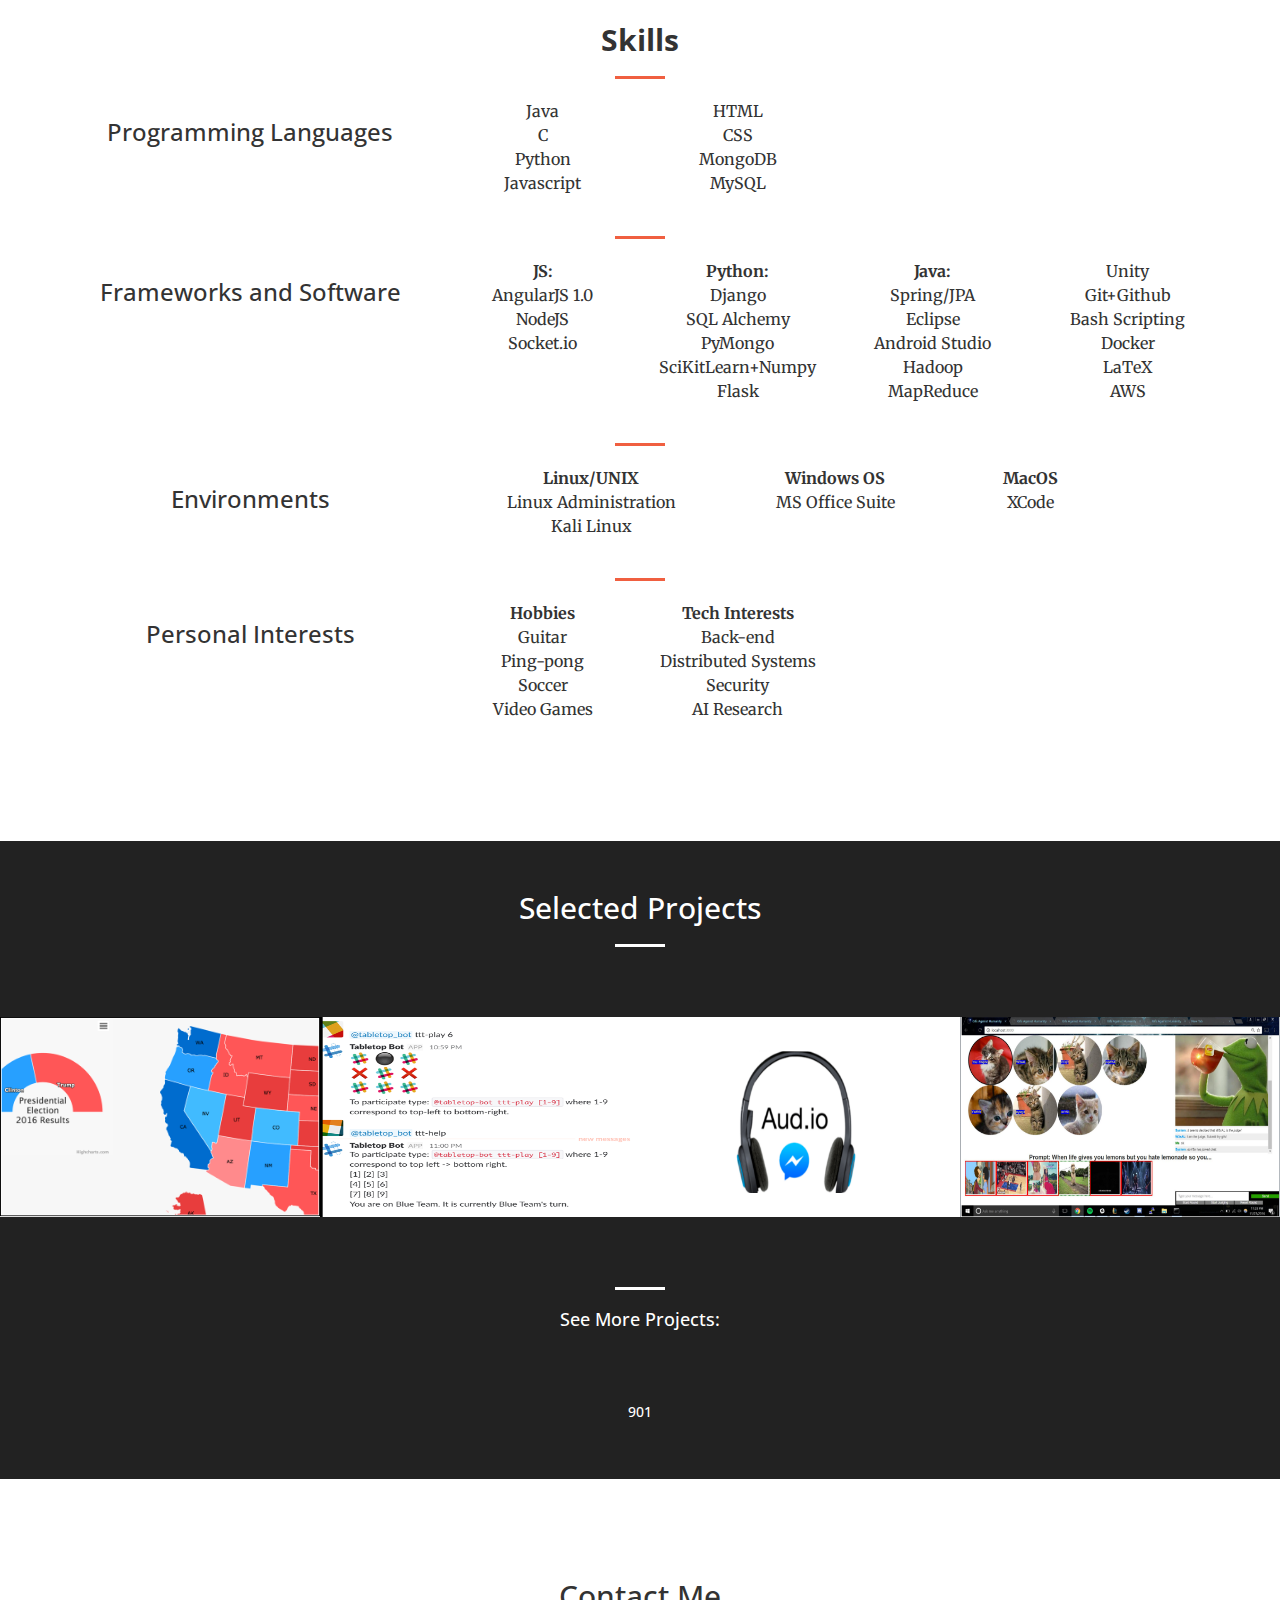
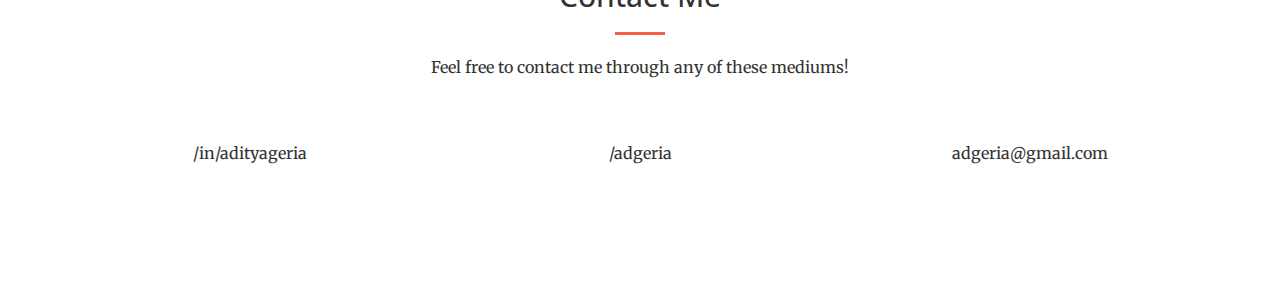
==== commit d9fa0b12: "updated aug 2018" ====
--- a/index.html
+++ b/index.html
@@ -80,7 +80,7 @@
             <div class="header-content-inner">
                 <h1 style="text-transform:none">Hi, I'm Aditya</h1>
                 <hr>
-                <p style="text-transform:none">Student Developer and Community Leader at Rutgers University</p>
+                <p style="text-transform:none">Software Engineer, Rutgers University CS Graduate</p>
 
                 <a href="https://drive.google.com/file/d/0Bw2SmBWB6COobnhjNzE0WXFQWDA/view?usp=sharing" target="_blank" class="btn btn-primary btn-xl">Resume</a>
             </div>
@@ -115,9 +115,54 @@
                 <h2 style="text-align:center" class="section-heading"><strong>Work Experience</strong></h2>
                 <hr class="light">
 
+                <div class="col-md-4">
+                    <h3><b>Personal Capital</b></h3>
+                    <h4>Software Engineer - Server Team</h4>
+                    <h5>San Carlos, CA</h5>
+                </div>
+                <div class="col-md-8">
+                    <h5>August 2018 - Present</h5>
+                    <p class="text-faded">Personal Capital provides an all-in-one aggregation platform for all your personal finance needs.
+                        At Personal Finance, I'm working on improving and adding new features to the main Dashboard tool using tools such as
+                        Java with the Spring, JPA and Hibernate frameworks. I'm also working on integrating and optimizing various third party services into the
+                        singular platform that Personal Capital provides for its users through the dashboard.
+                    </p>
+                </div>
+
+                <div class="col-md-4">
+                    <h3><b>Youii Inc.</b></h3>
+                    <h4>UI/UX Developer Intern</h4>
+                    <h5>Newark, NJ</h5>
+                </div>
+                <div class="col-md-8">
+                    <h5>Summer 2017</h5>
+                    <p class="text-faded">Youii Inc. is a startup dedicated to providing affordable ridesharing options for college
+                        students. At Youii, I worked on designing new elements on the main client-facing website, as well as some elements
+                        for the application using tools such as Sketch and Adobe Premier.
+                    </p>
+                </div>
 
                 <div class="col-md-4">
                     <h3><b>Department of Computer Science - Rutgers University</b></h3>
+                    <h4>Teaching Assistant</h4>
+                </div>
+                <div class="col-md-8">
+                    <h5>Jan 2017 - May 2018</h5>
+                    <p class="text-faded">Designed assignments, helped students gain a better grasp of concepts in the course by holding Office Hours and Recitation. 
+                        Voluntarily dedicated time to hold exam review sessions for students. Worked directly with students, Professor Santosh Nagarakatte, Paul Krzyzanowski, and graduate students to design a better course, and provide
+                        resources to students in order to help them succeed. Evaluated student performance, examined effects of changes in course through trend evaluation.
+                        <br>Courses:
+                        <ul>
+                            <li>Computer Architeture - <text class="text-faded">Course focused on the C language, x86 Assembly, and underlying computer architeture components. Taught students fundamentals and advanced concepts to gain a solid understanding
+                                of the C language. </li>
+                            <li>Computer Security - <text class="text-faded">Focus on computer security concepts including web security (OWASP, Injection attacks, XSRF), buffer overflow, and networking errors (ARP Spoofing, DNS spoofing, SSL). Taught students how to
+                                build and maintain applications with proper security measures against common web and low level attacks.
+                            </li>
+                        </ul>
+                    </p>
+                </div>
+
+                <div class="col-md-4">
                     <h4>Project Assistant - Professor Badri Nath</h4>
                 </div>
                 <div class="col-md-8">
@@ -127,16 +172,7 @@
                         bot to handle day-to-day chat requests and provide helpful aids.
                     </p>
                 </div>
-                <div class="col-md-4">
-                    <h4>Teaching Assistant - Computer Architecture</h4>
-                </div>
-                <div class="col-md-8">
-                    <h5>Jan 2017 - May 2017</h5>
-                    <p class="text-faded">Helped students gain a better grasp of concepts in the course by holding Office Hours and Recitation. 
-                        Voluntarily dedicated time to hold exam review sessions for students. Worked directly with students, Professor Nagarakatte and 4 graduate students to design a better course, and provide
-                        resources to students in order to help them succeed. Evaluated student performance, examined effects of changes in course through trend evaluation.
-                    </p>
-                </div>
+
                 <div class="col-md-4">
                     <h4>Research Assistant - Professor Naftaly Minsky</h4>
                 </div>
@@ -153,15 +189,6 @@
                     </p>
                 </div>
 
-                <div class="col-md-4">
-                    <h3><b>Youii App, Inc.</b></h3>
-                    <h4>UI/UX Developer Intern</h4>
-                </div>
-                <div class="col-md-8">
-                    <h5>Summer 2017</h5>
-                    <p class="text-faded">Youii is a ride-sharing application for students to help them find their way to school and back. Working on improving the app design, and contributing new ideas to grow the startup.</p>
-                </div>
-
                 <h2 style="text-align:center" class="section-heading"><strong>Leadership and Activities</strong></h2>
                 <hr class="light">
                 <div class="col-md-4">
@@ -197,7 +224,7 @@
                     <h4>President; Prev: Education Director</h4>
                 </div>
                 <div class="col-md-8">
-                    <h5>Fall 2016 - Present</h5>
+                    <h5>Fall 2016 - May 2018</h5>
                     <p class="text-faded">Teaching students skills of creative game development focusing
                             on the story, and technical aspects by using Unity and RPGMaker. Focusing club direction on finding new ways to develop
                             games as a group, and developing group-work strategies to effectively complete projects in teams for students.
@@ -247,7 +274,7 @@
                     </p>
                 </div>
                 <div class="col-sm-2" style="display: block; margin-left: auto; margin-right: auto; text-align: center;">
-                    <p> <b>Java:</b> <br> Eclipse <br> Android Studio <br> Hadoop <br> MapReduce
+                    <p> <b>Java:</b> <br> Spring/JPA <br> Eclipse <br> Android Studio <br> Hadoop <br> MapReduce
                     </p>
                 </div>
                 <div class="col-sm-2" style="display: block; margin-left: auto; margin-right: auto; text-align: center;">
@@ -325,18 +352,17 @@
                 </div>
                 <div class="col-lg-4 col-sm-6">
                     <div class="portfolio-box">
-                        <img src="img/portfolio/tetris.jpg" class="img-responsive" alt=""
+                        <img src="img/portfolio/ttt.png" class="img-responsive" alt=""
                         style= "width:  320px; height: 200px;">
                         <div class="portfolio-box-caption">
                             <div class="portfolio-box-caption-content">
                                 <div class="project-category text-faded">
-                                    <a href="https://github.com/901/tetris-hologram" style="color:white">3D Hologram Tetris</a>
+                                    <a href="https://github.com/901/tabletop-bot" style="color:white">Tabletop Games Bot</a>
                                 </div>
                                 <div class="project-name" >
-                                    <h4>HackRU Best Hardware Hack Nominee</h4>
-                                    <h5>Unity, Arduino integration</h5>
+                                    <h5>Python, Slack API</h5>
                                     <hr class="light">
-                                    <h6><i>Play the classic game Tetris in 3D as a hologram through an Acrylic Pyramid!</i></h6>
+                                    <h6><i>Play Tic Tac Toe, Battleship and Connect 4 from the comfort of your Slack with your team!</i></h6>
                                 </div>
                             </div>
                         </div>
@@ -363,18 +389,18 @@
                 </div>
                 <div class="col-lg-4 col-sm-6">
                     <div class="portfolio-box">
-                        <img src="img/portfolio/charitme.jpg" class="img-responsive" alt=""
+                        <img src="img/portfolio/gah.png" class="img-responsive" alt=""
                         style= "width:  320px; height: 200px;">
                         <div class="portfolio-box-caption">
                             <div class="portfolio-box-caption-content">
                                 <div class="project-category text-faded">
-                                    <a href="https://github.com/901/charitme" style="color:white">Charit.me</a>
+                                    <a href="https://github.com/901/gah" style="color:white">GIFs Against Humanity</a>
                                 </div>
                                 <div class="project-name">
-                                    <h4> HackRU Fall 2015 Project </h4>
-                                    <h5>Django/Python, HTML/CSS+Bootstrap, SQLite Database</h5>
+                                    <h4>HackPrinceton Fall 2016 </h4>
+                                    <h5>Javascript (Socket.io), Bootstrap</h5>
                                     <hr class="light">
-                                    <h6><i>A free way to help your favorite non-profits</i></h6>
+                                    <h6><i>A new take on Cards Against Humanity using GIFs!</i></h6>
                                 </div>
                             </div>
                         </div>
@@ -388,7 +414,7 @@
                     <hr class="light">
                     <h4>See More Projects: <h4>
                     <a href="https://github.com/901"><i class="fa fa-github fa-3x wow bounceIn" aria-hidden="true"></i></a>
-                    <h5>/901</h5>
+                    <h5>901</h5>
                 </div>
             </div>
         </aside>
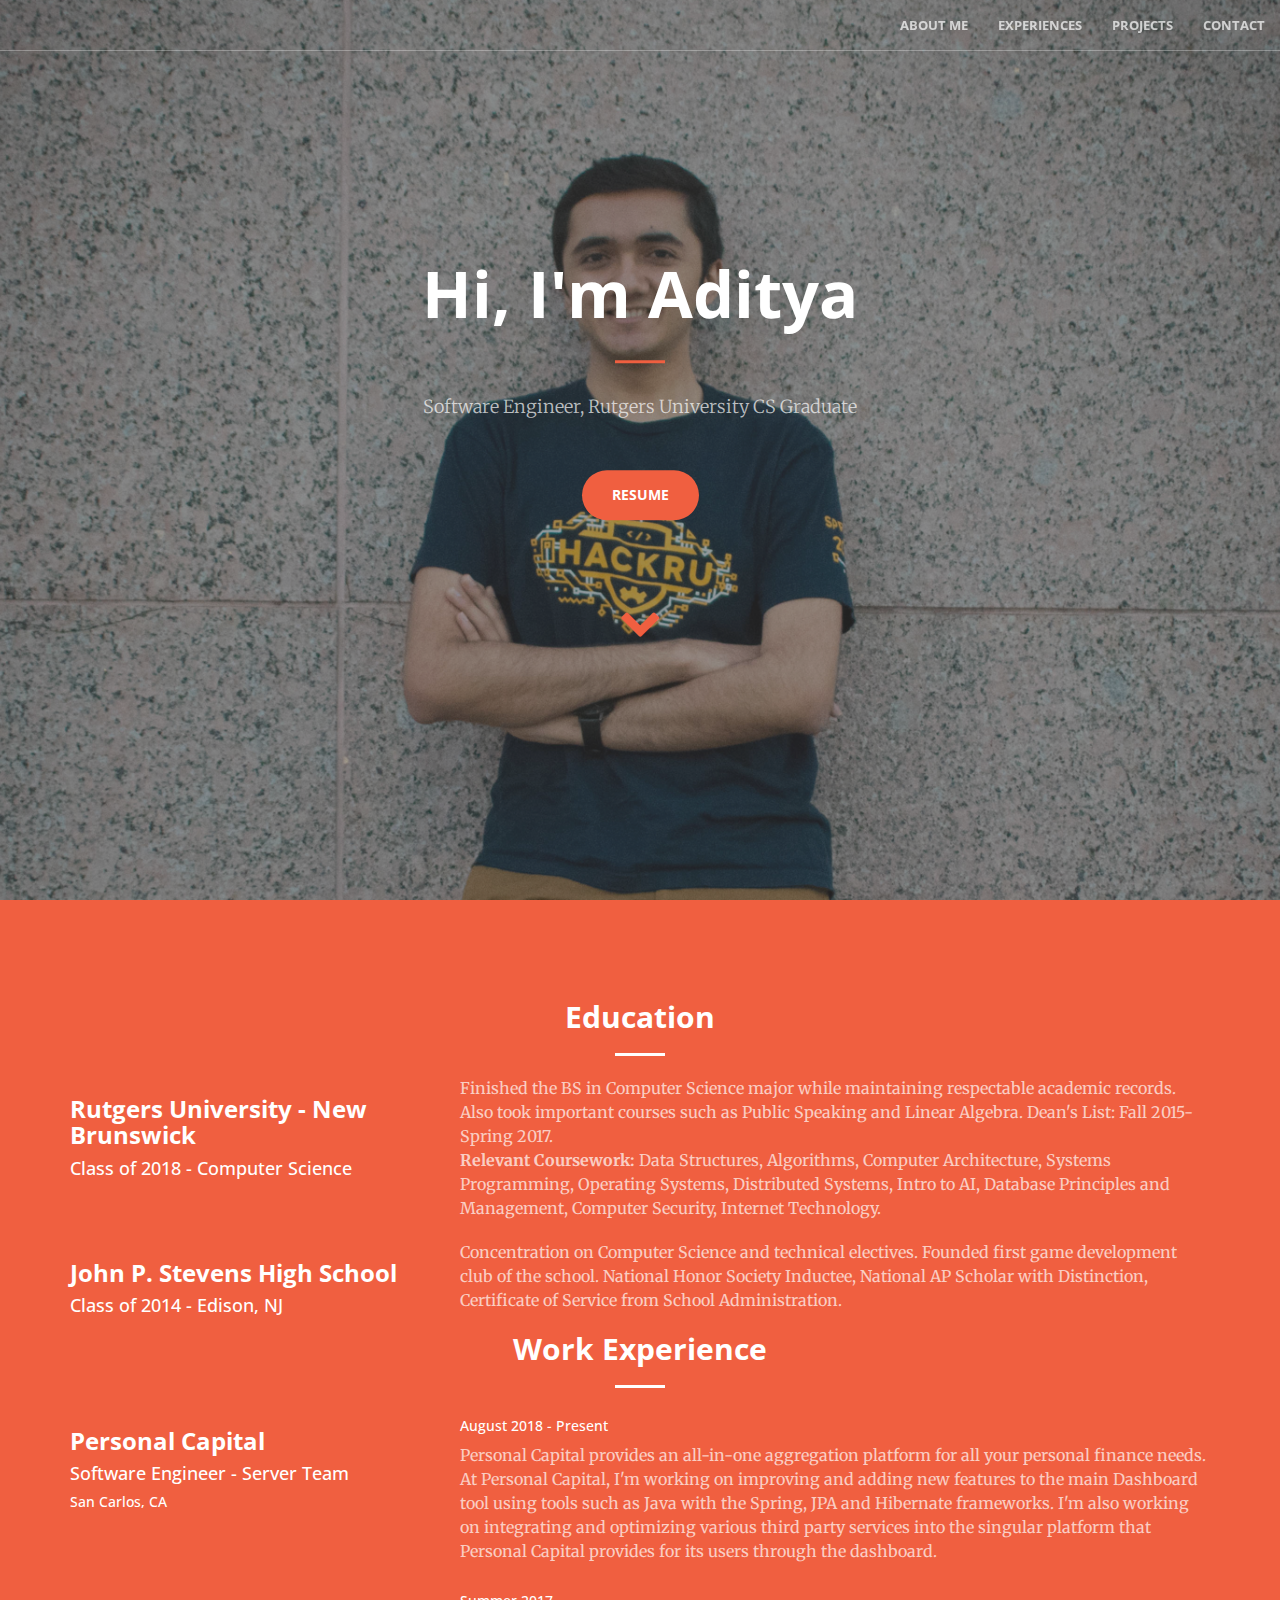
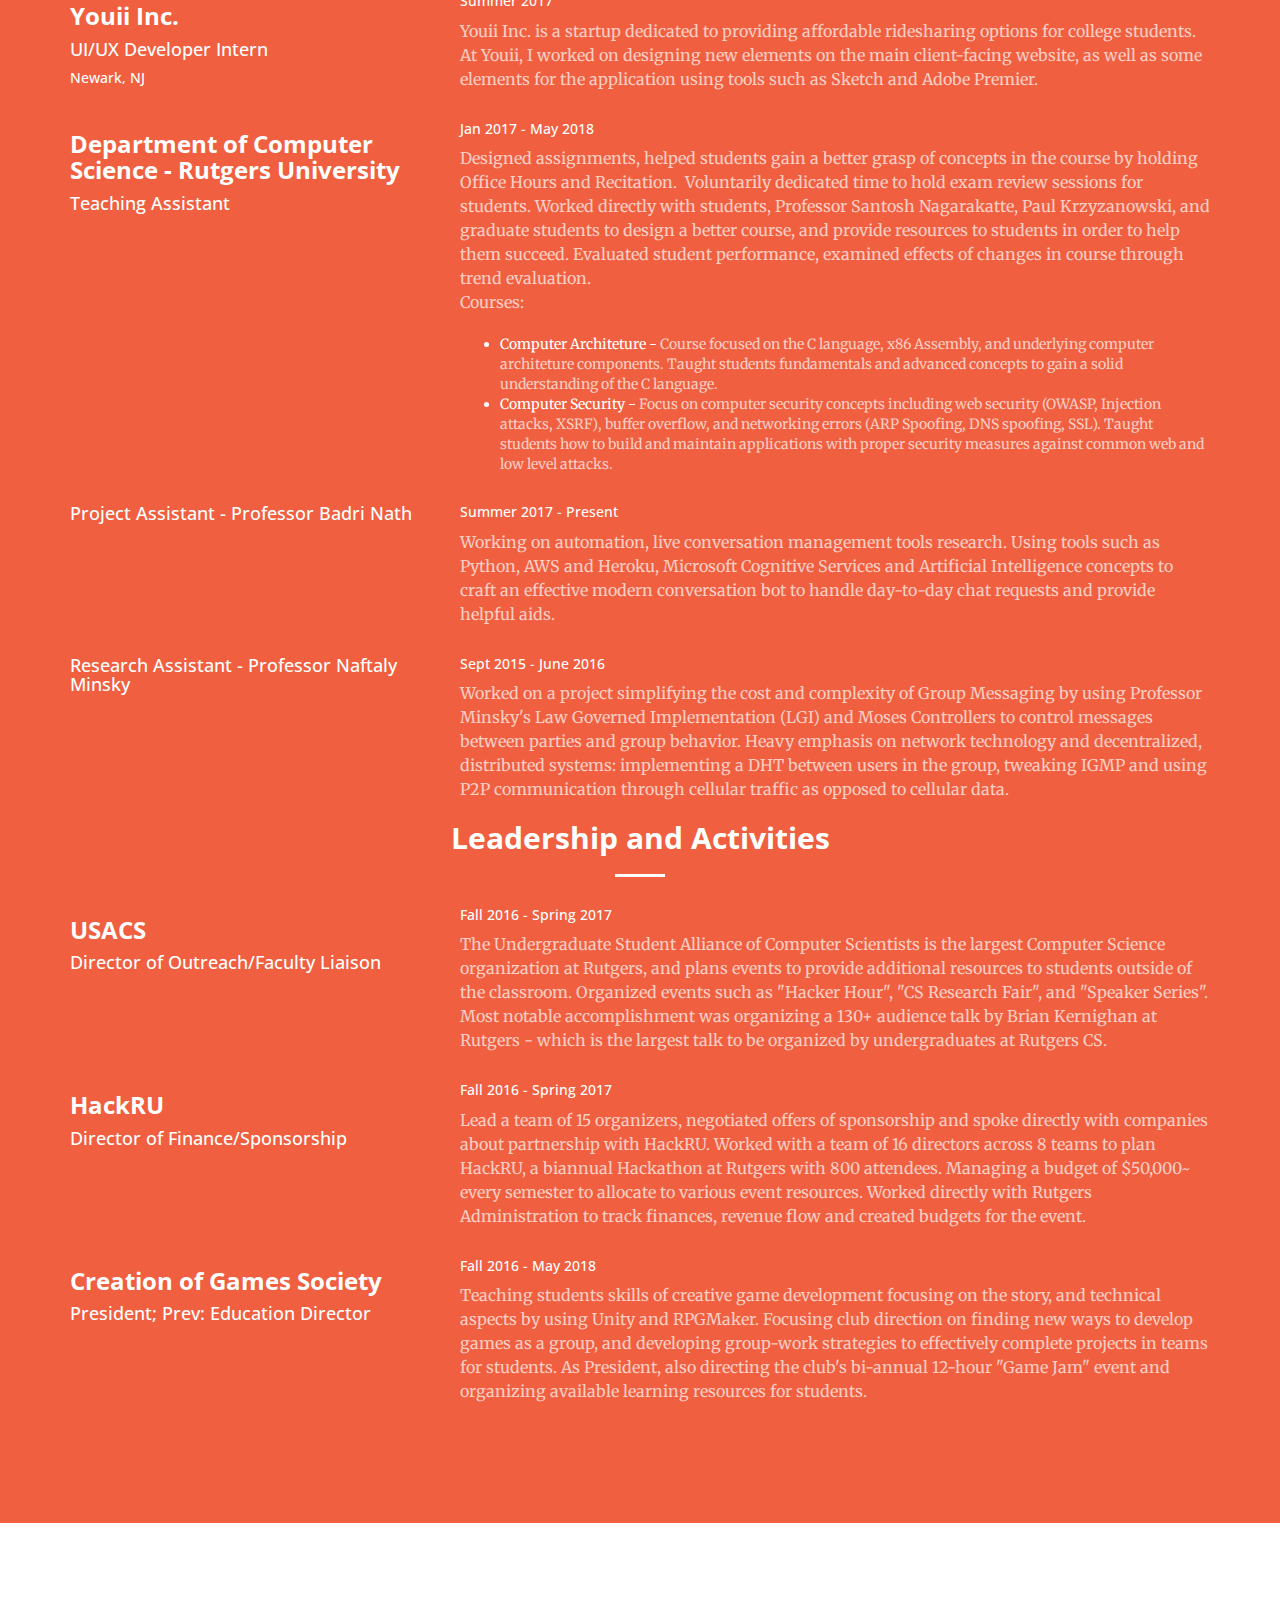
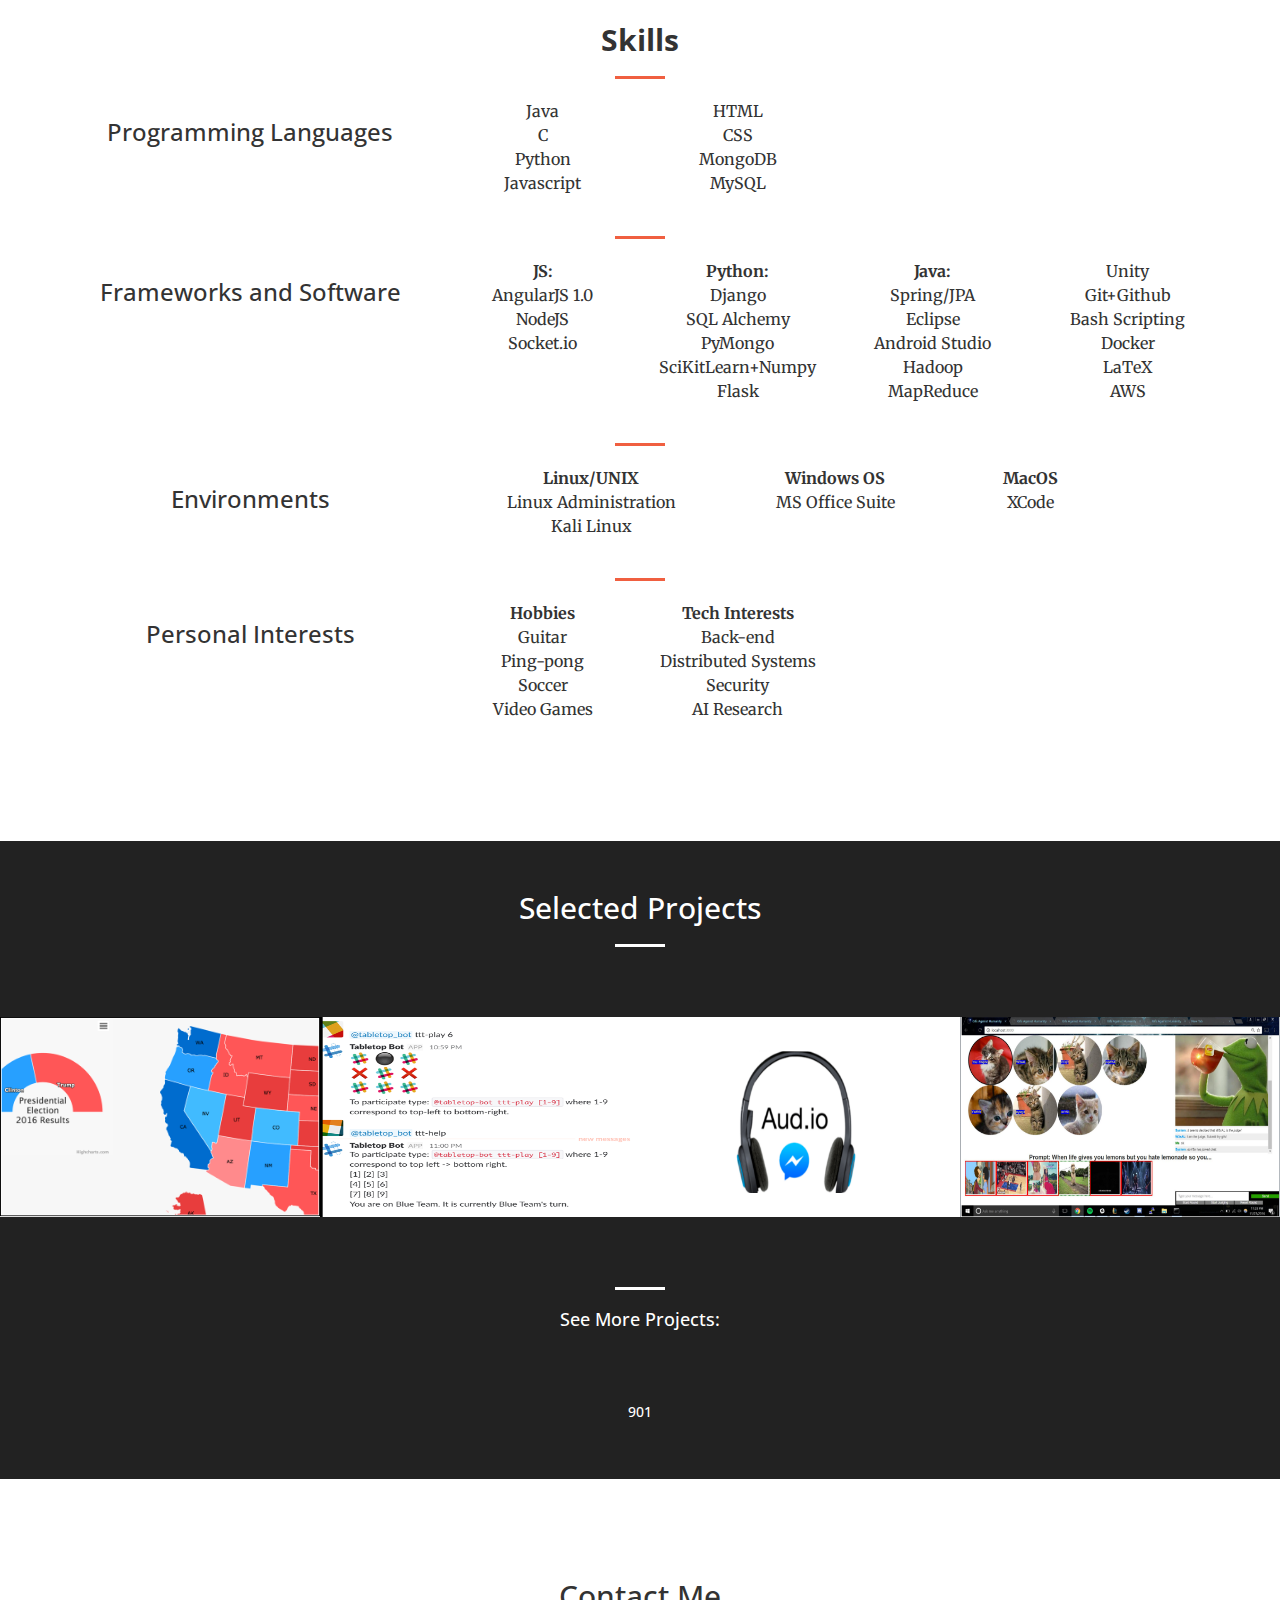
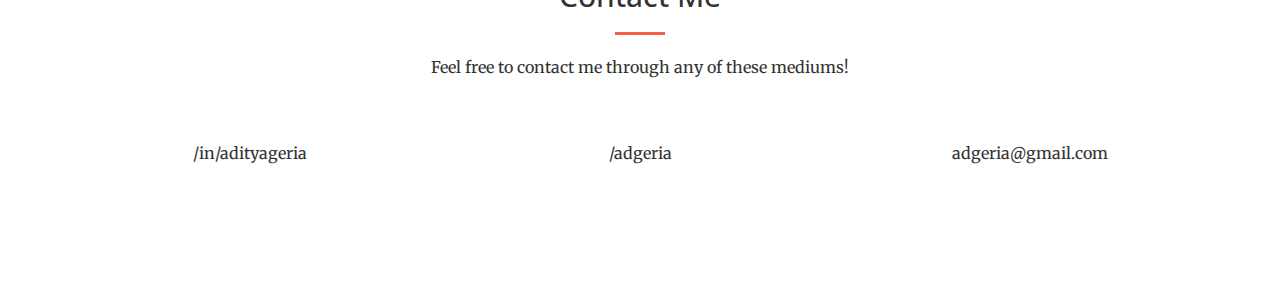
==== commit 59da170b: "typo" ====
--- a/index.html
+++ b/index.html
@@ -123,7 +123,7 @@
                 <div class="col-md-8">
                     <h5>August 2018 - Present</h5>
                     <p class="text-faded">Personal Capital provides an all-in-one aggregation platform for all your personal finance needs.
-                        At Personal Finance, I'm working on improving and adding new features to the main Dashboard tool using tools such as
+                        At Personal Capital, I'm working on improving and adding new features to the main Dashboard tool using tools such as
                         Java with the Spring, JPA and Hibernate frameworks. I'm also working on integrating and optimizing various third party services into the
                         singular platform that Personal Capital provides for its users through the dashboard.
                     </p>
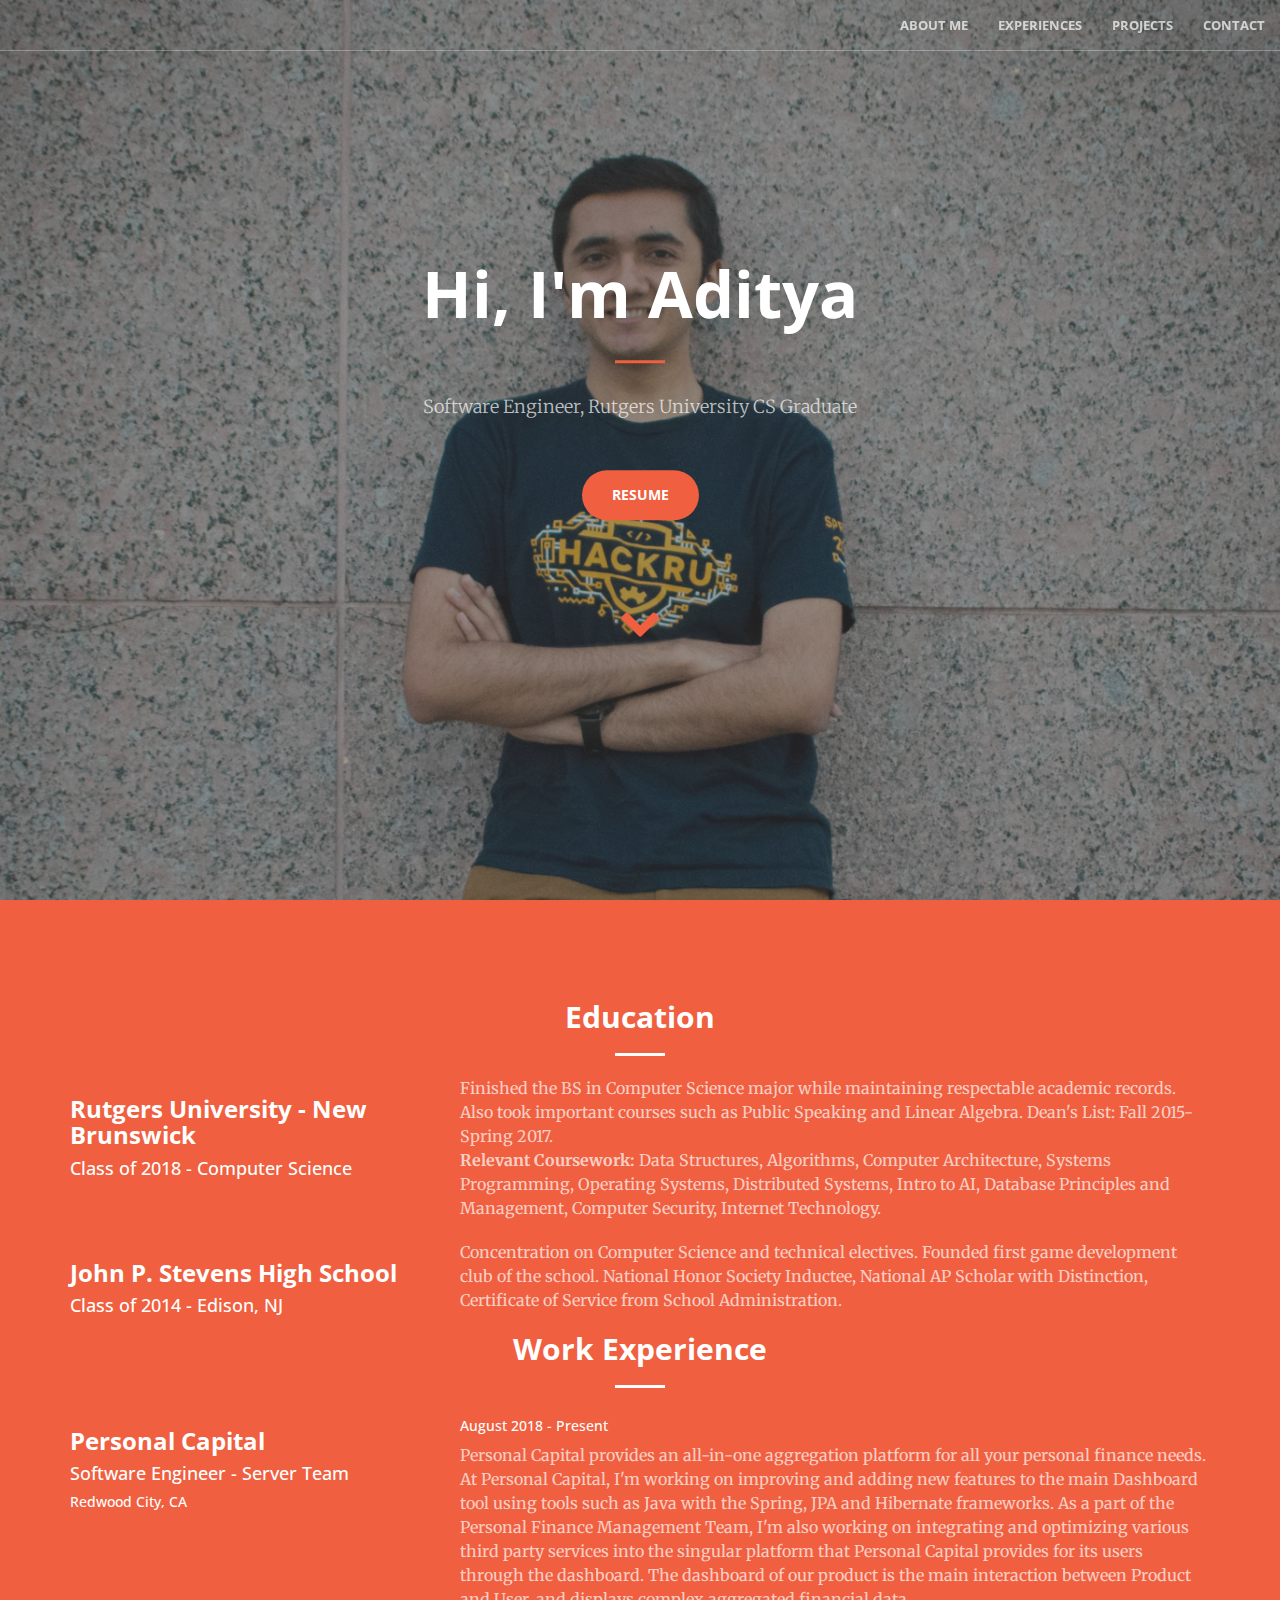
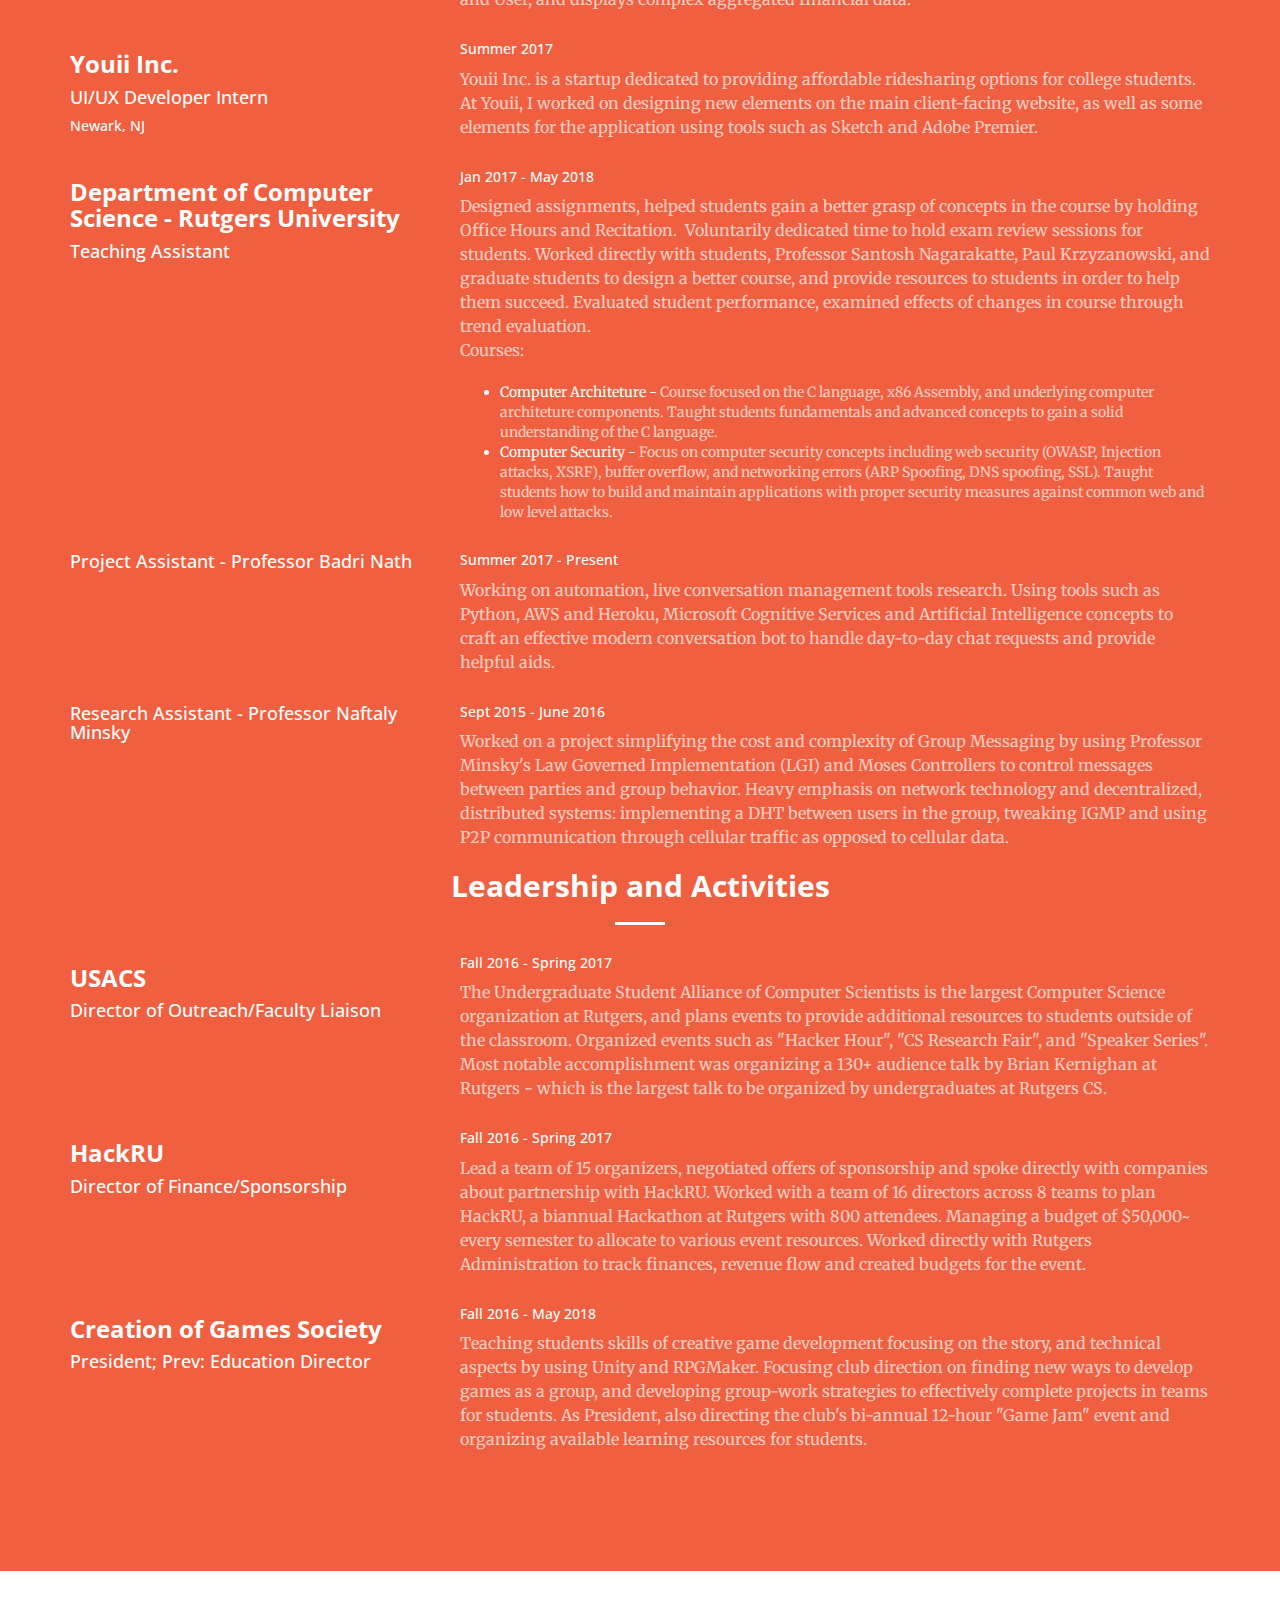
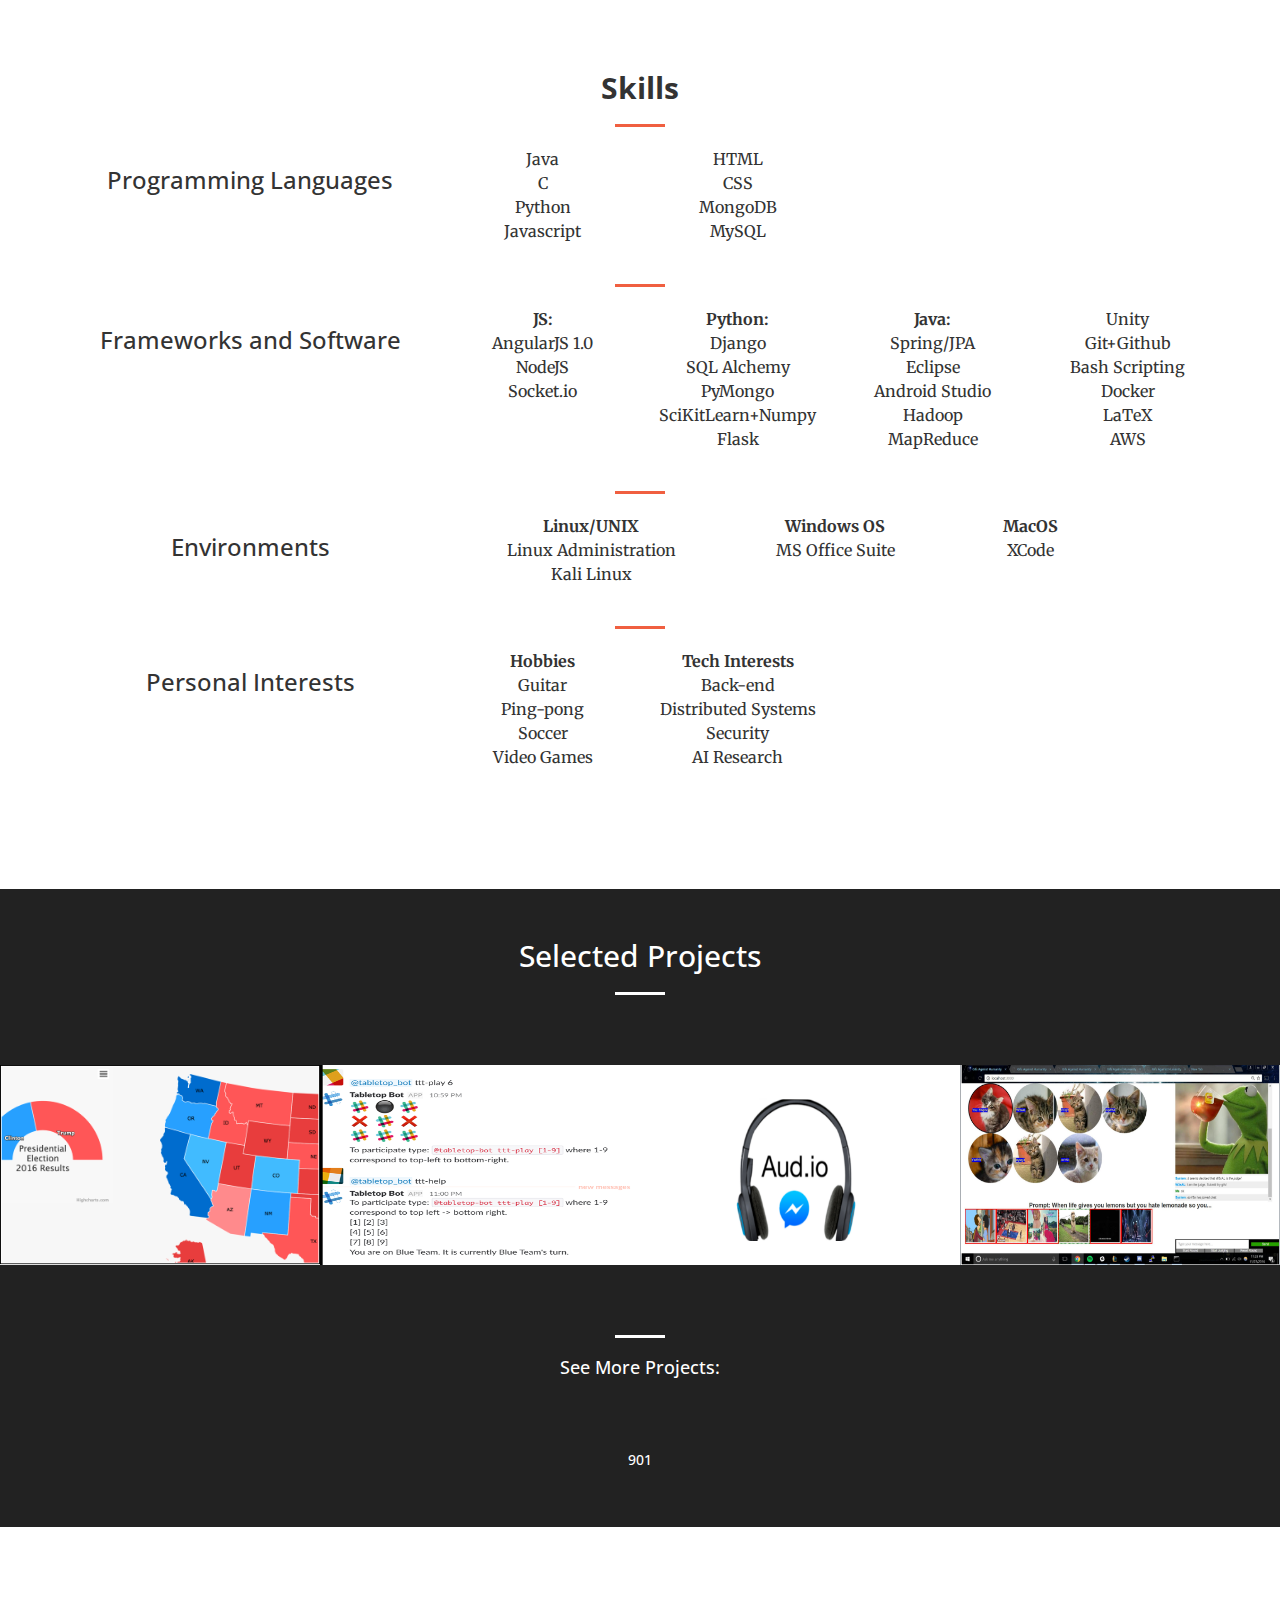
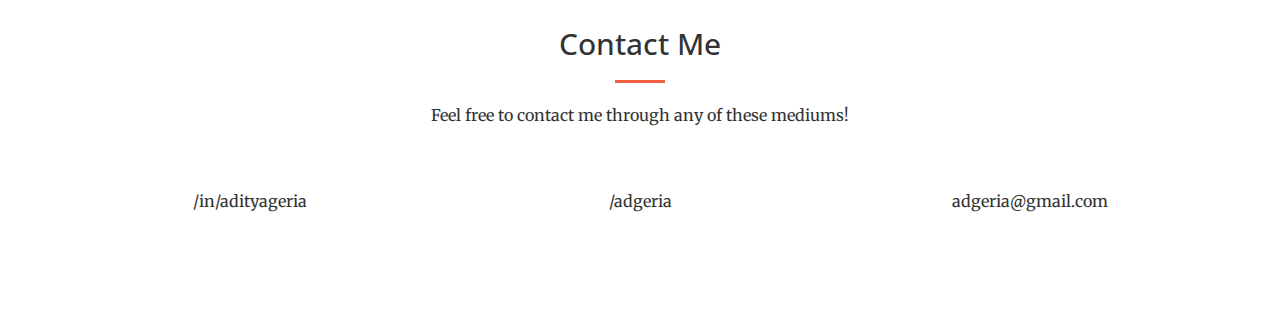
==== commit 278e1b19: "update website" ====
--- a/index.html
+++ b/index.html
@@ -118,14 +118,17 @@
                 <div class="col-md-4">
                     <h3><b>Personal Capital</b></h3>
                     <h4>Software Engineer - Server Team</h4>
-                    <h5>San Carlos, CA</h5>
+                    <h5>Redwood City, CA</h5>
                 </div>
                 <div class="col-md-8">
                     <h5>August 2018 - Present</h5>
                     <p class="text-faded">Personal Capital provides an all-in-one aggregation platform for all your personal finance needs.
                         At Personal Capital, I'm working on improving and adding new features to the main Dashboard tool using tools such as
-                        Java with the Spring, JPA and Hibernate frameworks. I'm also working on integrating and optimizing various third party services into the
-                        singular platform that Personal Capital provides for its users through the dashboard.
+                        Java with the Spring, JPA and Hibernate frameworks. As a part of the Personal Finance Management Team, 
+                        I'm also working on integrating and optimizing various third party services into the
+                        singular platform that Personal Capital provides for its users through the dashboard. 
+                        The dashboard of our product is the main interaction between Product and User, and displays complex aggregated
+                        financial data.
                     </p>
                 </div>
 
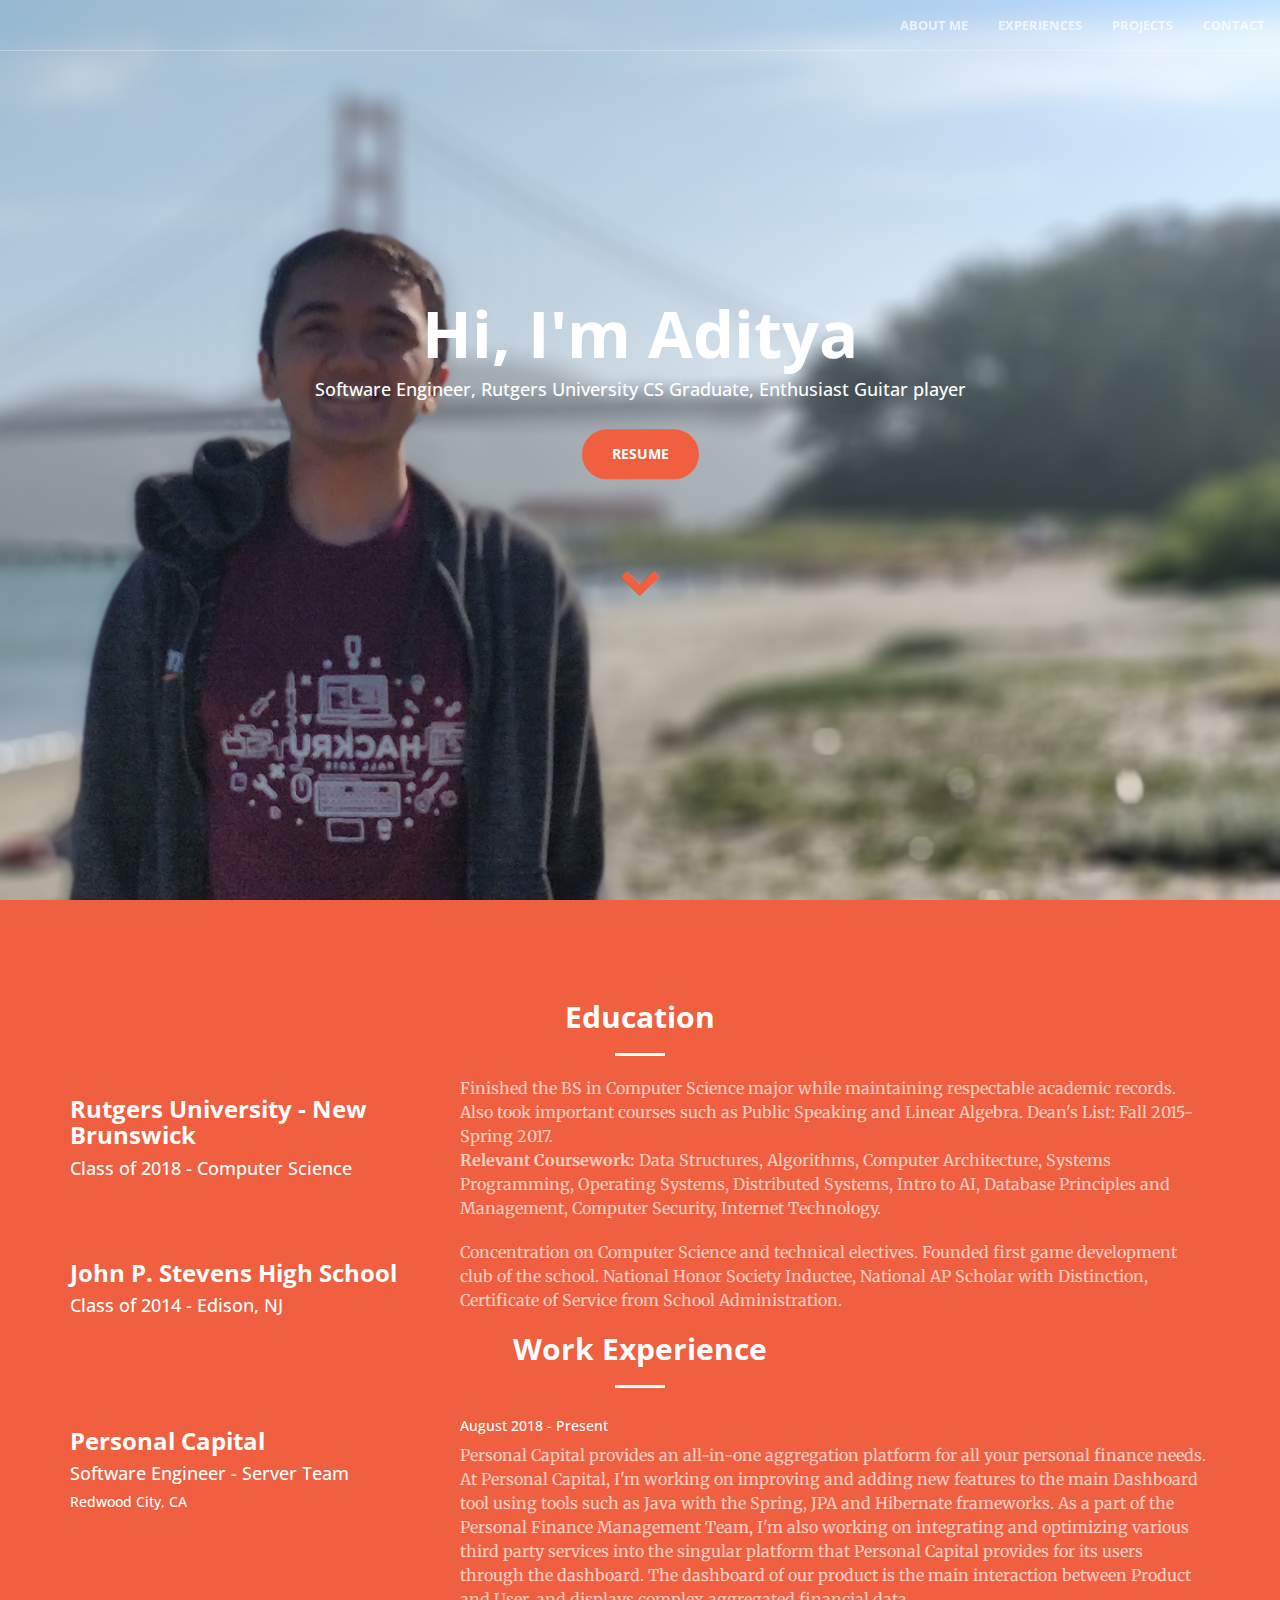
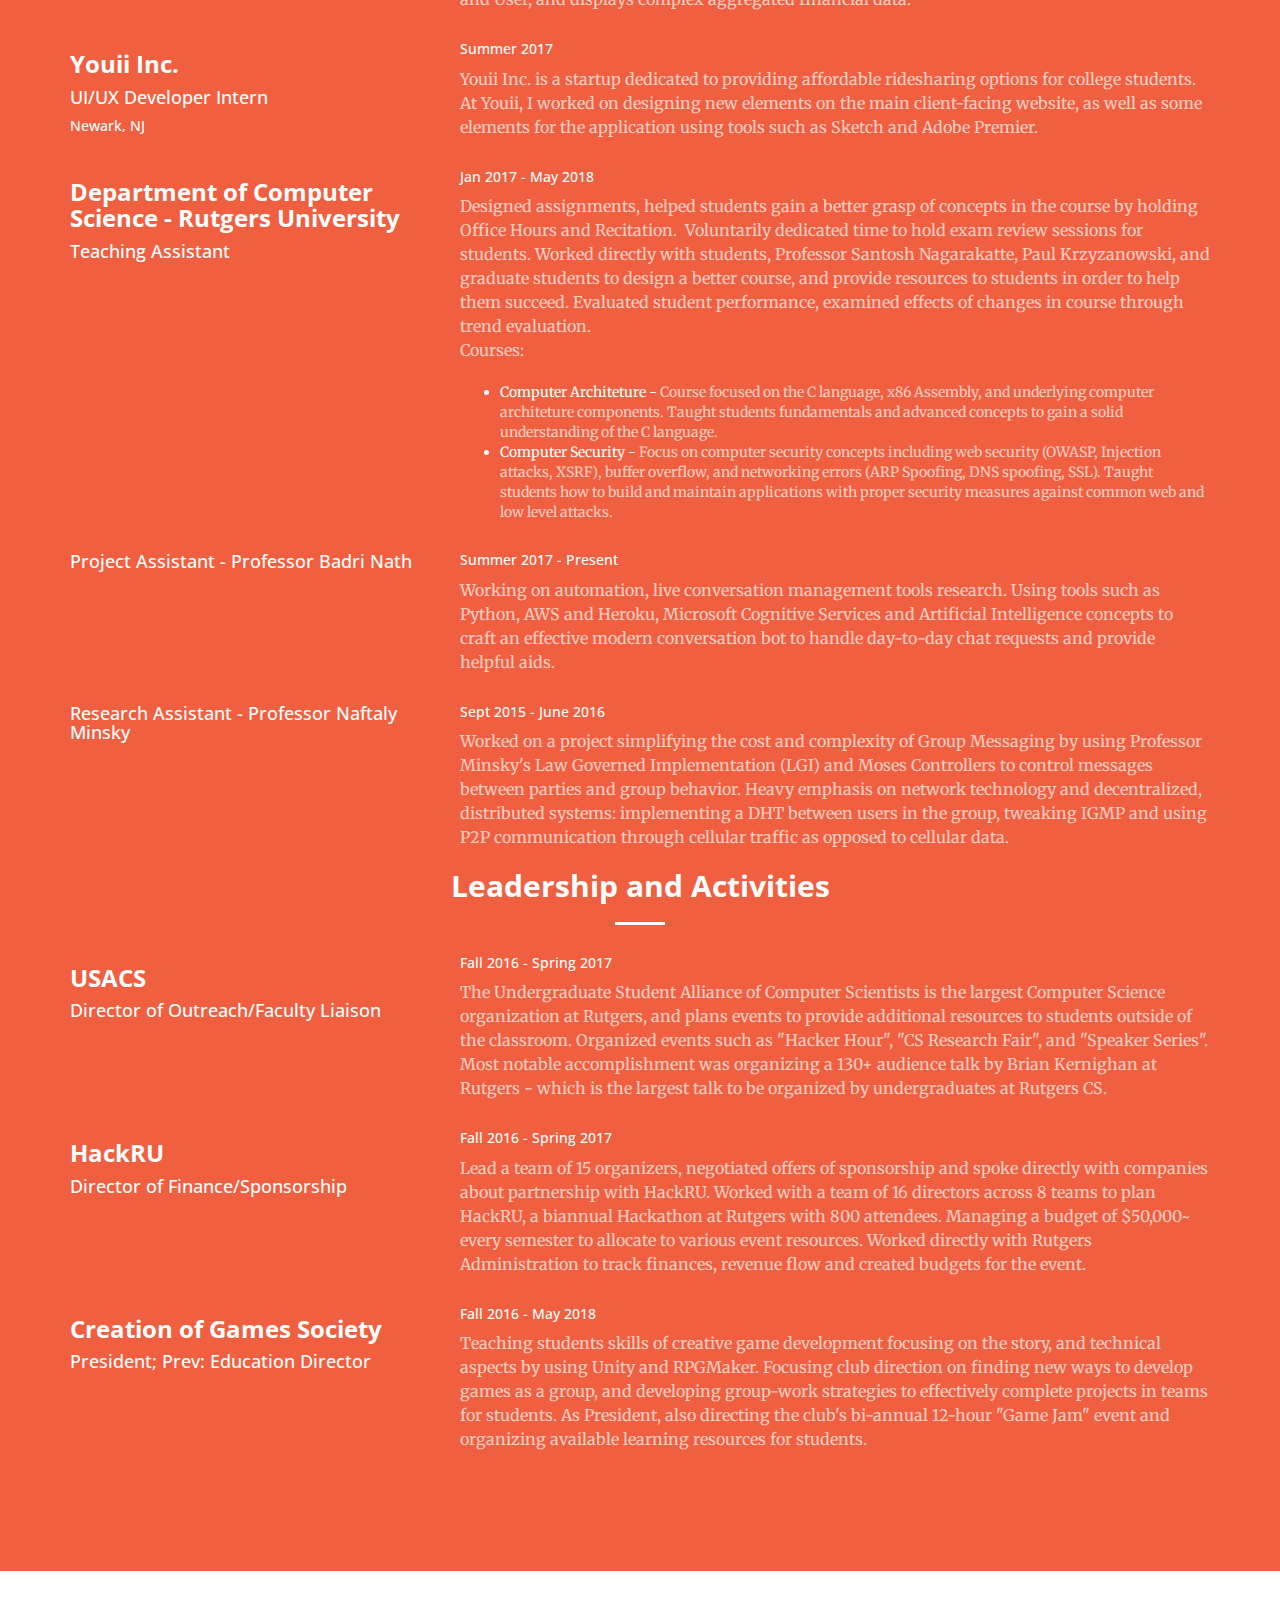
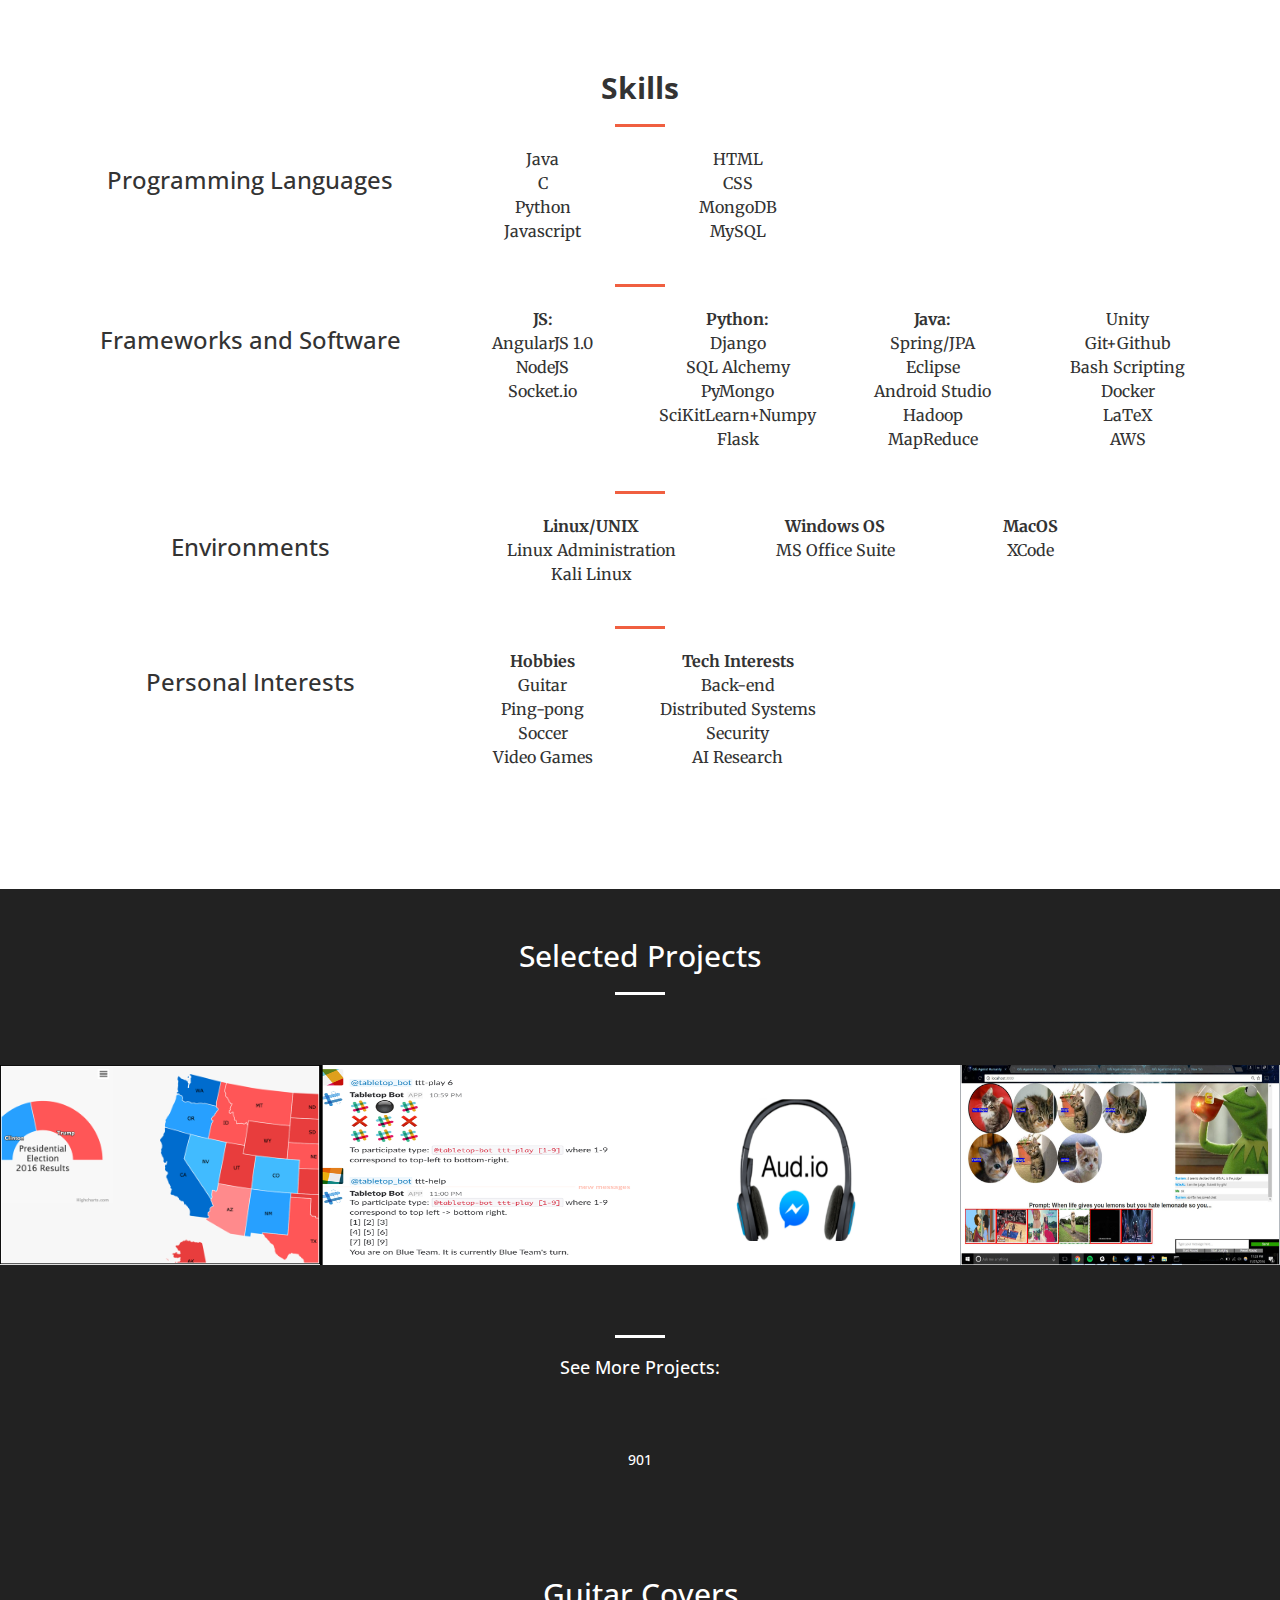
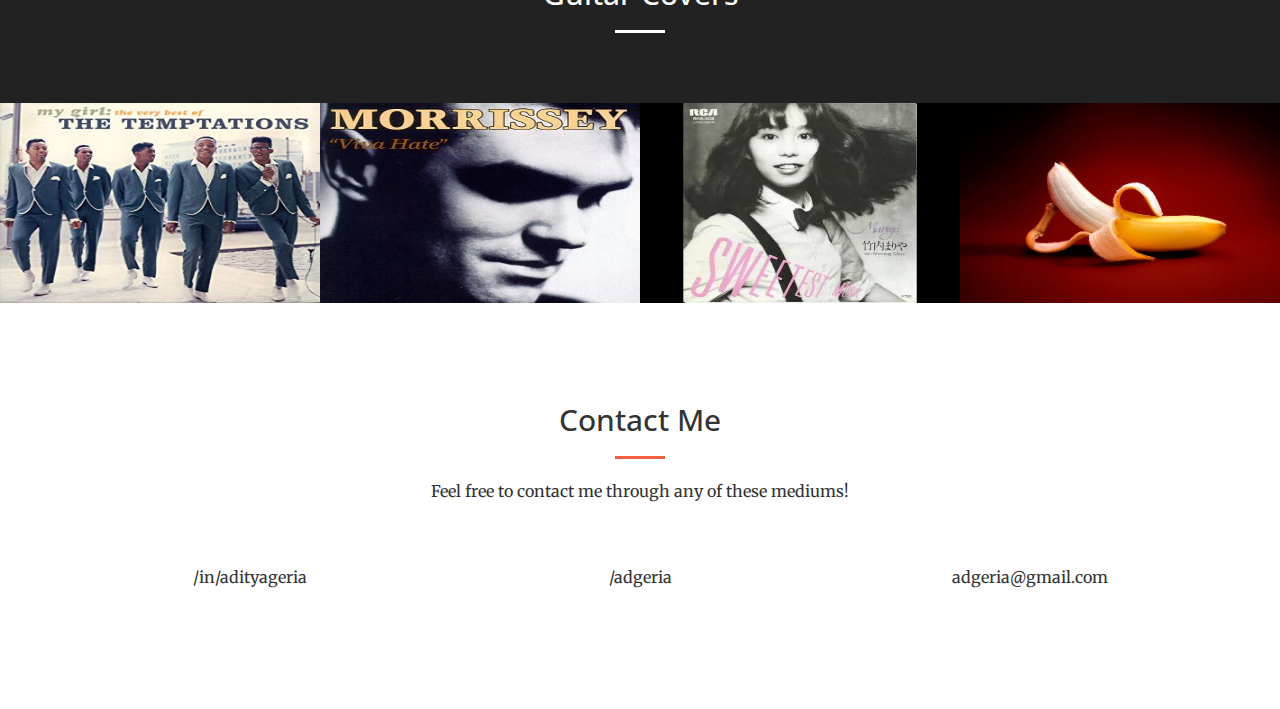
==== commit 63585a50: "Touch up 2020" ====
--- a/index.html
+++ b/index.html
@@ -77,12 +77,11 @@
 
     <header>
         <div class="header-content">
-            <div class="header-content-inner">
+            <div class="header-content-inner" >
                 <h1 style="text-transform:none">Hi, I'm Aditya</h1>
-                <hr>
-                <p style="text-transform:none">Software Engineer, Rutgers University CS Graduate</p>
-
-                <a href="https://drive.google.com/file/d/0Bw2SmBWB6COobnhjNzE0WXFQWDA/view?usp=sharing" target="_blank" class="btn btn-primary btn-xl">Resume</a>
+                <h4 style="text-transform:none">Software Engineer, Rutgers University CS Graduate, Enthusiast Guitar player</h4>
+                <br>
+                <a href="resume.html" class="btn btn-primary btn-xl">Resume</a>
             </div>
             <br><br><br><br>
             <a href="#about" class="page-scroll"><i class="fa fa-chevron-down fa-3x" aria-hidden="true"></i></a>
@@ -124,9 +123,9 @@
                     <h5>August 2018 - Present</h5>
                     <p class="text-faded">Personal Capital provides an all-in-one aggregation platform for all your personal finance needs.
                         At Personal Capital, I'm working on improving and adding new features to the main Dashboard tool using tools such as
-                        Java with the Spring, JPA and Hibernate frameworks. As a part of the Personal Finance Management Team, 
+                        Java with the Spring, JPA and Hibernate frameworks. As a part of the Personal Finance Management Team,
                         I'm also working on integrating and optimizing various third party services into the
-                        singular platform that Personal Capital provides for its users through the dashboard. 
+                        singular platform that Personal Capital provides for its users through the dashboard.
                         The dashboard of our product is the main interaction between Product and User, and displays complex aggregated
                         financial data.
                     </p>
@@ -321,8 +320,6 @@
         </div>
     </section>
 
-
-
     <section class="no-padding" id="portfolio">
         <aside class="bg-dark">
             <div class="container text-center">
@@ -423,6 +420,86 @@
         </aside>
     </section>
 
+    <section class="no-padding" id="portfolio">
+        <aside class="bg-dark">
+            <div class="container text-center">
+                <div class="call-to-action">
+                    <h2>Guitar Covers</h2>
+                    <hr class="light">
+                </div>
+            </div>
+        </aside>
+        <div class="container-fluid">
+            <div class="row no-gutter">
+                <div class="col-lg-4 col-sm-6">
+                    <div class="portfolio-box">
+                        <img src="img/covers/mygirl.jpg" class="img-responsive" alt=""
+                        style= "width:  320px; height: 200px;">
+                        <div class="portfolio-box-caption">
+                            <div class="portfolio-box-caption-content">
+                                <div class="project-category text-faded">
+                                    <a href="https://soundcloud.com/kevin-tang-528243640/1979a" style="color:white">My Girl - The Temptations</a>
+                                </div>
+                                <div class="project-name">
+                                    <h6>Kevin Tang: Drums, Gee Dee: Bass, Allen Qin: Violin, Kevin Zhang: Piano, Beo Nguyen: Vocals, Aditya Geria: Guitar</h6>
+                                </div>
+                            </div>
+                        </div>
+                    </div>
+                </div>
+                <div class="col-lg-4 col-sm-6">
+                    <div class="portfolio-box">
+                        <img src="img/covers/suedehead.jpg" class="img-responsive" alt=""
+                        style= "width:  320px; height: 200px;">
+                        <div class="portfolio-box-caption">
+                            <div class="portfolio-box-caption-content">
+                                <div class="project-category text-faded">
+                                    <a href="https://soundcloud.com/kevin-tang-528243640/suedehead" style="color:white">Suedehead - Morrissey</a>
+                                </div>
+                                <div class="project-name" >
+                                    <h6>Kevin Tang: Vocals, Gee Dee: Bass, Aditya Geria: Guitar, Misc: Shakers</h6>
+                                </div>
+                            </div>
+                        </div>
+                    </div>
+                </div>
+                <div class="col-lg-4 col-sm-6">
+                    <div class="portfolio-box">
+                        <img src="img/covers/plasticlove.jpg" class="img-responsive" alt=""
+                        style= "width:  320px; height: 200px;">
+                        <div class="portfolio-box-caption">
+                            <div class="portfolio-box-caption-content">
+                                <div class="project-category text-faded">
+                                    <a href="https://soundcloud.com/kevin-tang-528243640/mango-matcha-gang-plastic-love" style="color:white">Plastic Love - Mariya Takeuchi</a>
+                                </div>
+                                <div class="project-name">
+                                    <h6>Angela Luong: Vocals, Kevin Zhang: Piano, Allen Qin: Violin, Jenny Wong: Saxophone, Aditya Geria: Electric Uke,
+                                    Kevin Tang: Drums, Gee Dee: Bass</h6>
+                                </div>
+                            </div>
+                        </div>
+                    </div>
+                </div>
+                <div class="col-lg-4 col-sm-6">
+                    <div class="portfolio-box">
+                        <img src="img/covers/banana-nana.jpg" class="img-responsive" alt=""
+                        style= "width:  320px; height: 200px;">
+                        <div class="portfolio-box-caption">
+                            <div class="portfolio-box-caption-content">
+                                <div class="project-category text-faded">
+                                    <a href="https://soundcloud.com/kevin-tang-528243640/banana-nana" style="color:white">Banana Nana (MMG Original)</a>
+                                </div>
+                                <div class="project-name">
+                                    <h6>Kevin Tang: Vocals/Guitar, Gee Dee: Bass, Aditya Geria: Electric Guitar</i></h6>
+                                </div>
+                            </div>
+                        </div>
+                    </div>
+                </div>
+            </div>
+        </div>
+    </section>
+
 
 
     <section id="contact">
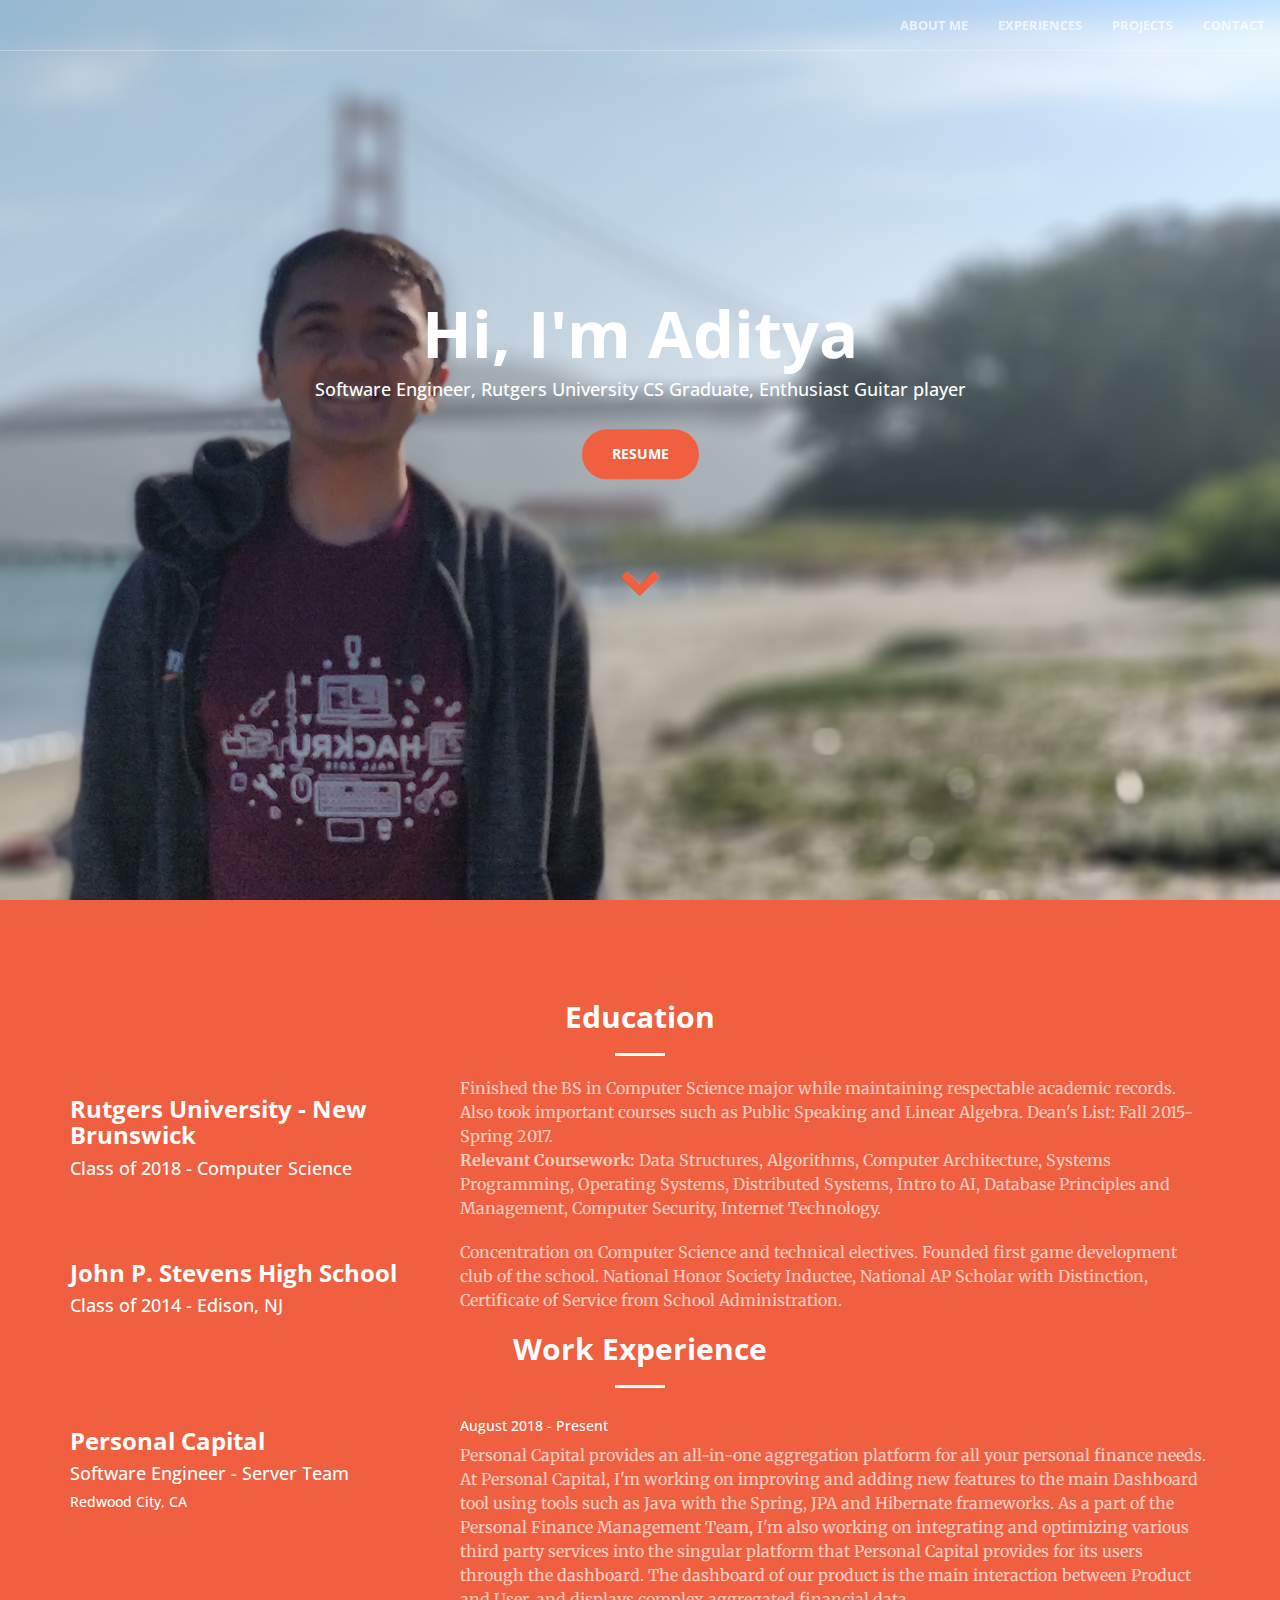
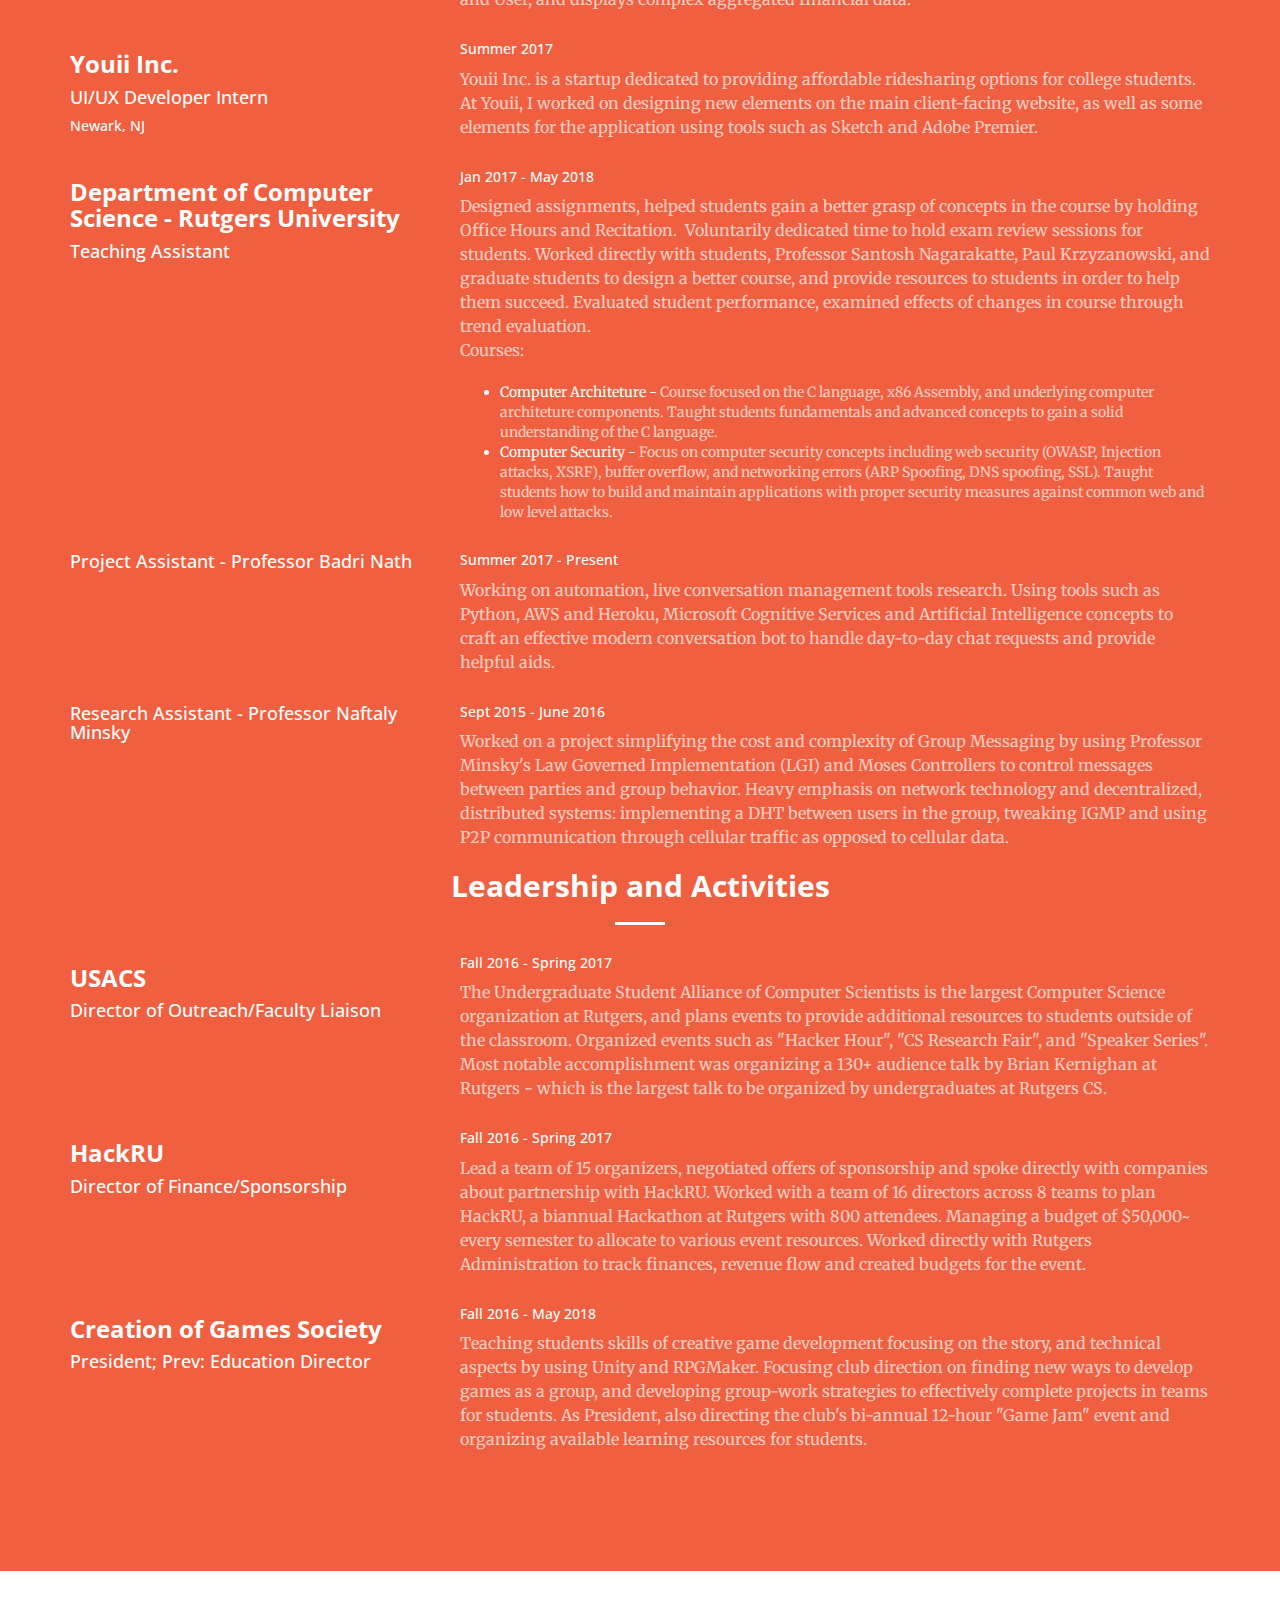
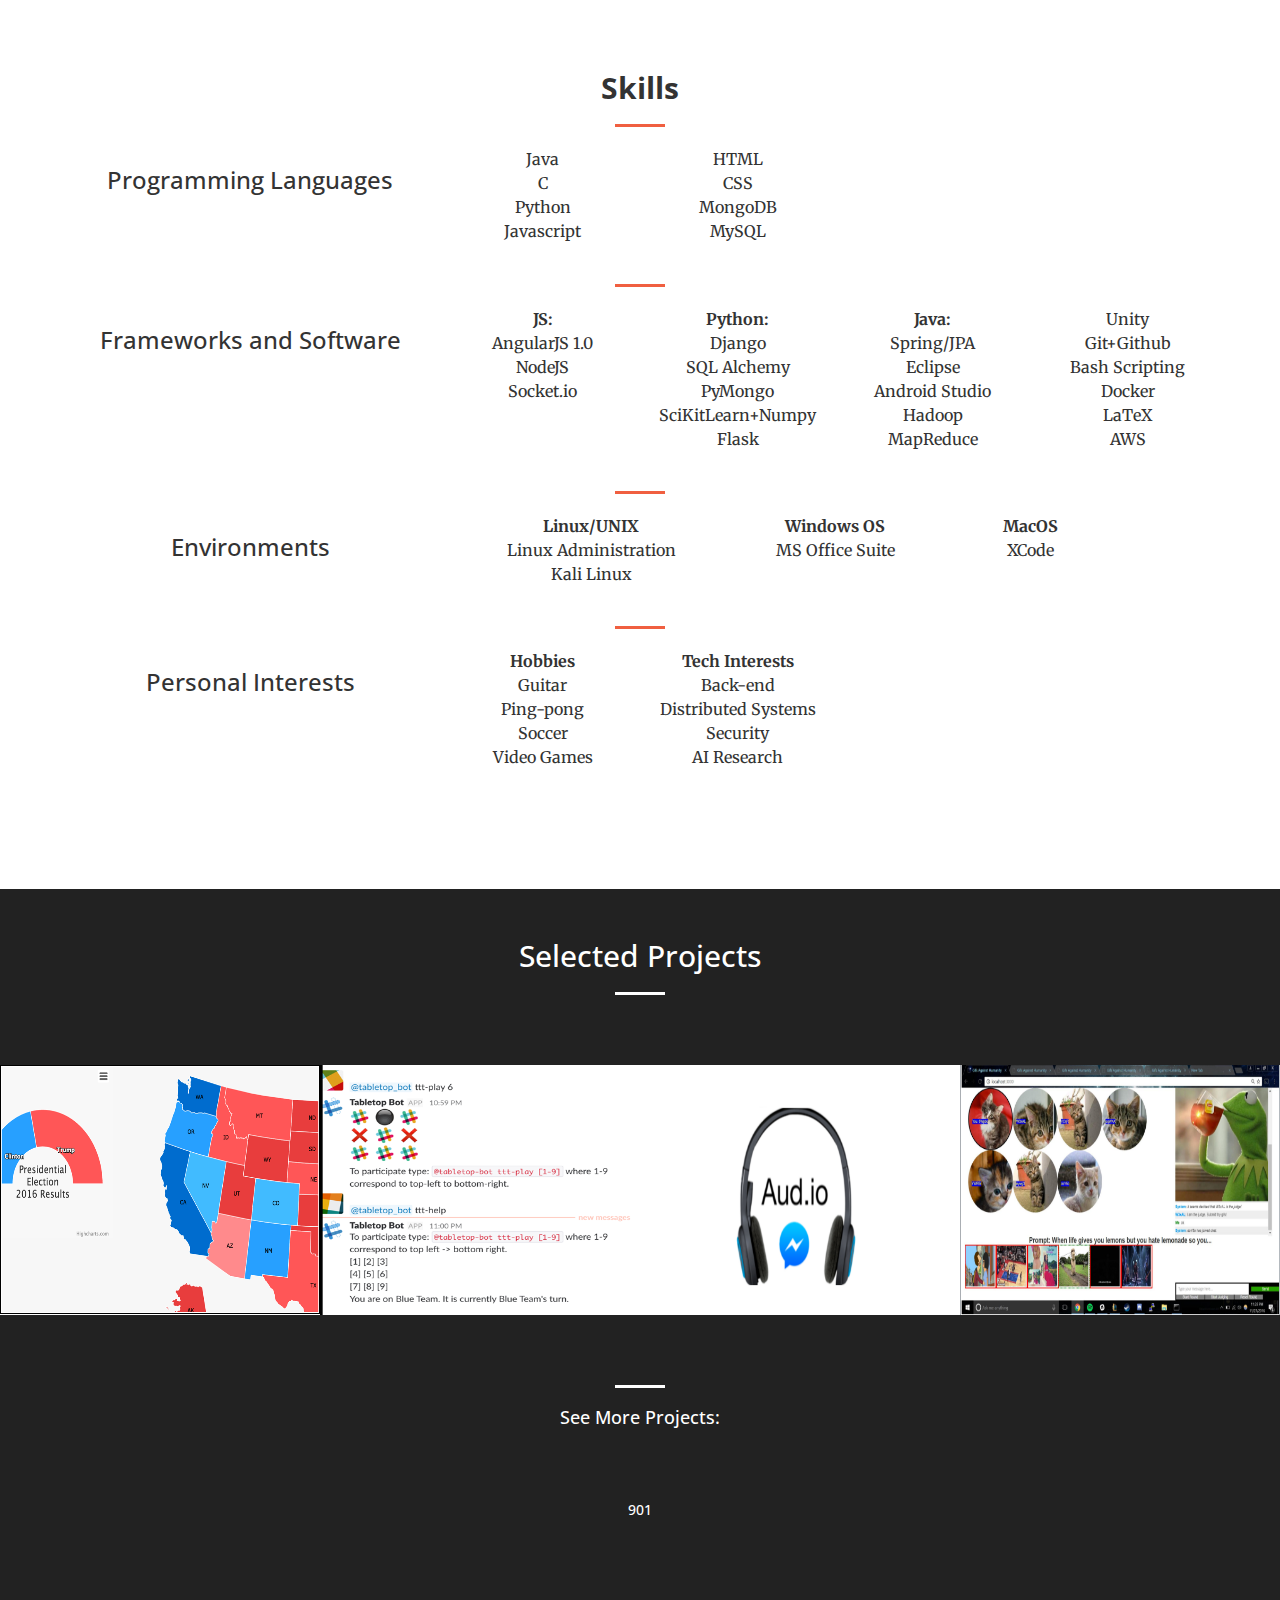
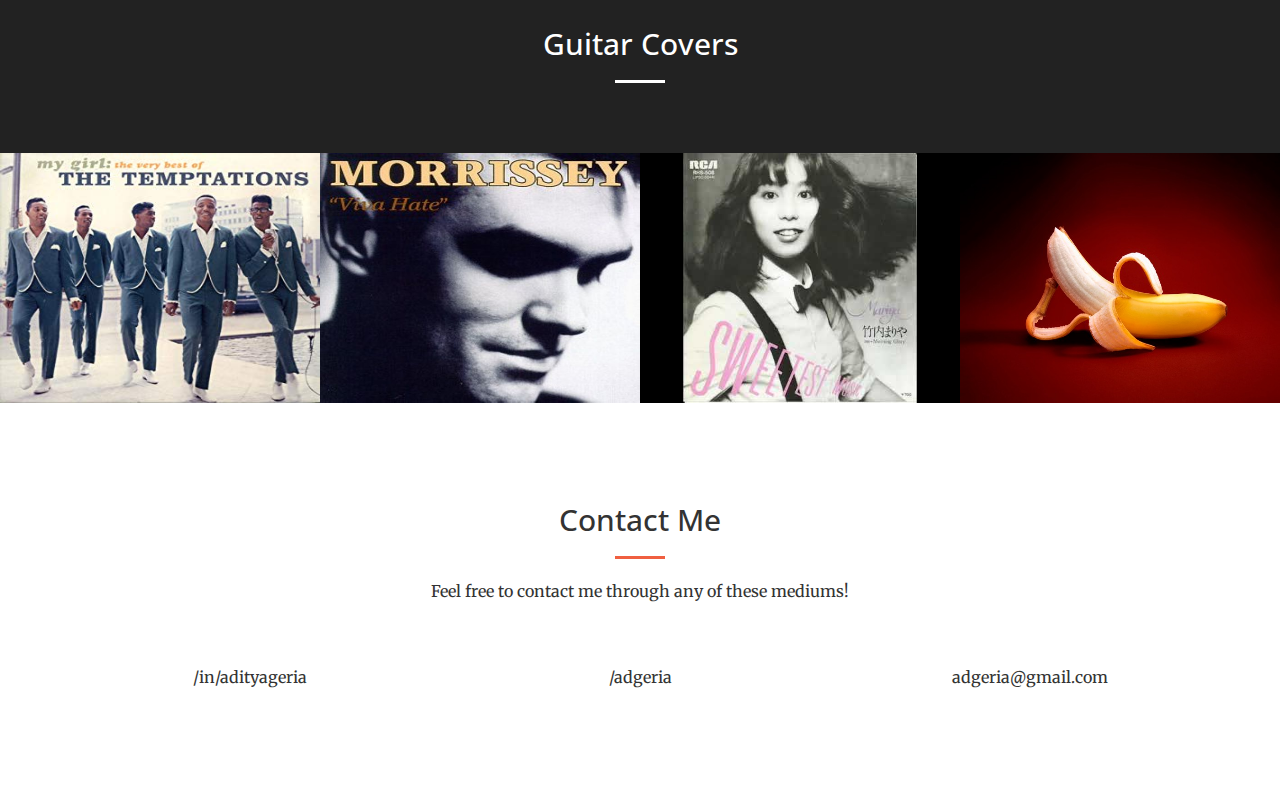
==== commit 2e059580: "Fix image sizes" ====
--- a/index.html
+++ b/index.html
@@ -334,7 +334,7 @@
                 <div class="col-lg-4 col-sm-6">
                     <div class="portfolio-box">
                         <img src="img/portfolio/ru-informed.png" class="img-responsive" alt=""
-                        style= "width:  320px; height: 200px;">
+                        style= "width:  500px; height: 250px;">
                         <div class="portfolio-box-caption">
                             <div class="portfolio-box-caption-content">
                                 <div class="project-category text-faded">
@@ -353,7 +353,7 @@
                 <div class="col-lg-4 col-sm-6">
                     <div class="portfolio-box">
                         <img src="img/portfolio/ttt.png" class="img-responsive" alt=""
-                        style= "width:  320px; height: 200px;">
+                        style= "width:  500px; height: 250px;">
                         <div class="portfolio-box-caption">
                             <div class="portfolio-box-caption-content">
                                 <div class="project-category text-faded">
@@ -371,7 +371,7 @@
                 <div class="col-lg-4 col-sm-6">
                     <div class="portfolio-box">
                         <img src="img/portfolio/audio.png" class="img-responsive" alt=""
-                        style= "width:  320px; height: 200px;">
+                        style= "width:  500px; height: 250px;">
                         <div class="portfolio-box-caption">
                             <div class="portfolio-box-caption-content">
                                 <div class="project-category text-faded">
@@ -390,7 +390,7 @@
                 <div class="col-lg-4 col-sm-6">
                     <div class="portfolio-box">
                         <img src="img/portfolio/gah.png" class="img-responsive" alt=""
-                        style= "width:  320px; height: 200px;">
+                        style= "width:  500px; height: 250px;">
                         <div class="portfolio-box-caption">
                             <div class="portfolio-box-caption-content">
                                 <div class="project-category text-faded">
@@ -434,11 +434,11 @@
                 <div class="col-lg-4 col-sm-6">
                     <div class="portfolio-box">
                         <img src="img/covers/mygirl.jpg" class="img-responsive" alt=""
-                        style= "width:  320px; height: 200px;">
-                        <div class="portfolio-box-caption">
-                            <div class="portfolio-box-caption-content">
-                                <div class="project-category text-faded">
-                                    <a href="https://soundcloud.com/kevin-tang-528243640/1979a" style="color:white">My Girl - The Temptations</a>
+                        style= "width:  500px; height: 250px;">
+                        <div class="portfolio-box-caption">
+                            <div class="portfolio-box-caption-content">
+                                <div class="project-category text-faded">
+                                    <a href="https://soundcloud.com/kevin-tang-528243640/mango-matcha-gang-my-girl-demo" style="color:white">My Girl - The Temptations</a>
                                 </div>
                                 <div class="project-name">
                                     <h6>Kevin Tang: Drums, Gee Dee: Bass, Allen Qin: Violin, Kevin Zhang: Piano, Beo Nguyen: Vocals, Aditya Geria: Guitar</h6>
@@ -450,7 +450,7 @@
                 <div class="col-lg-4 col-sm-6">
                     <div class="portfolio-box">
                         <img src="img/covers/suedehead.jpg" class="img-responsive" alt=""
-                        style= "width:  320px; height: 200px;">
+                        style= "width:  500px; height: 250px;">
                         <div class="portfolio-box-caption">
                             <div class="portfolio-box-caption-content">
                                 <div class="project-category text-faded">
@@ -466,7 +466,7 @@
                 <div class="col-lg-4 col-sm-6">
                     <div class="portfolio-box">
                         <img src="img/covers/plasticlove.jpg" class="img-responsive" alt=""
-                        style= "width:  320px; height: 200px;">
+                        style= "width:  500px; height: 250px;">
                         <div class="portfolio-box-caption">
                             <div class="portfolio-box-caption-content">
                                 <div class="project-category text-faded">
@@ -483,7 +483,7 @@
                 <div class="col-lg-4 col-sm-6">
                     <div class="portfolio-box">
                         <img src="img/covers/banana-nana.jpg" class="img-responsive" alt=""
-                        style= "width:  320px; height: 200px;">
+                        style= "width:  500px; height: 250px;">
                         <div class="portfolio-box-caption">
                             <div class="portfolio-box-caption-content">
                                 <div class="project-category text-faded">
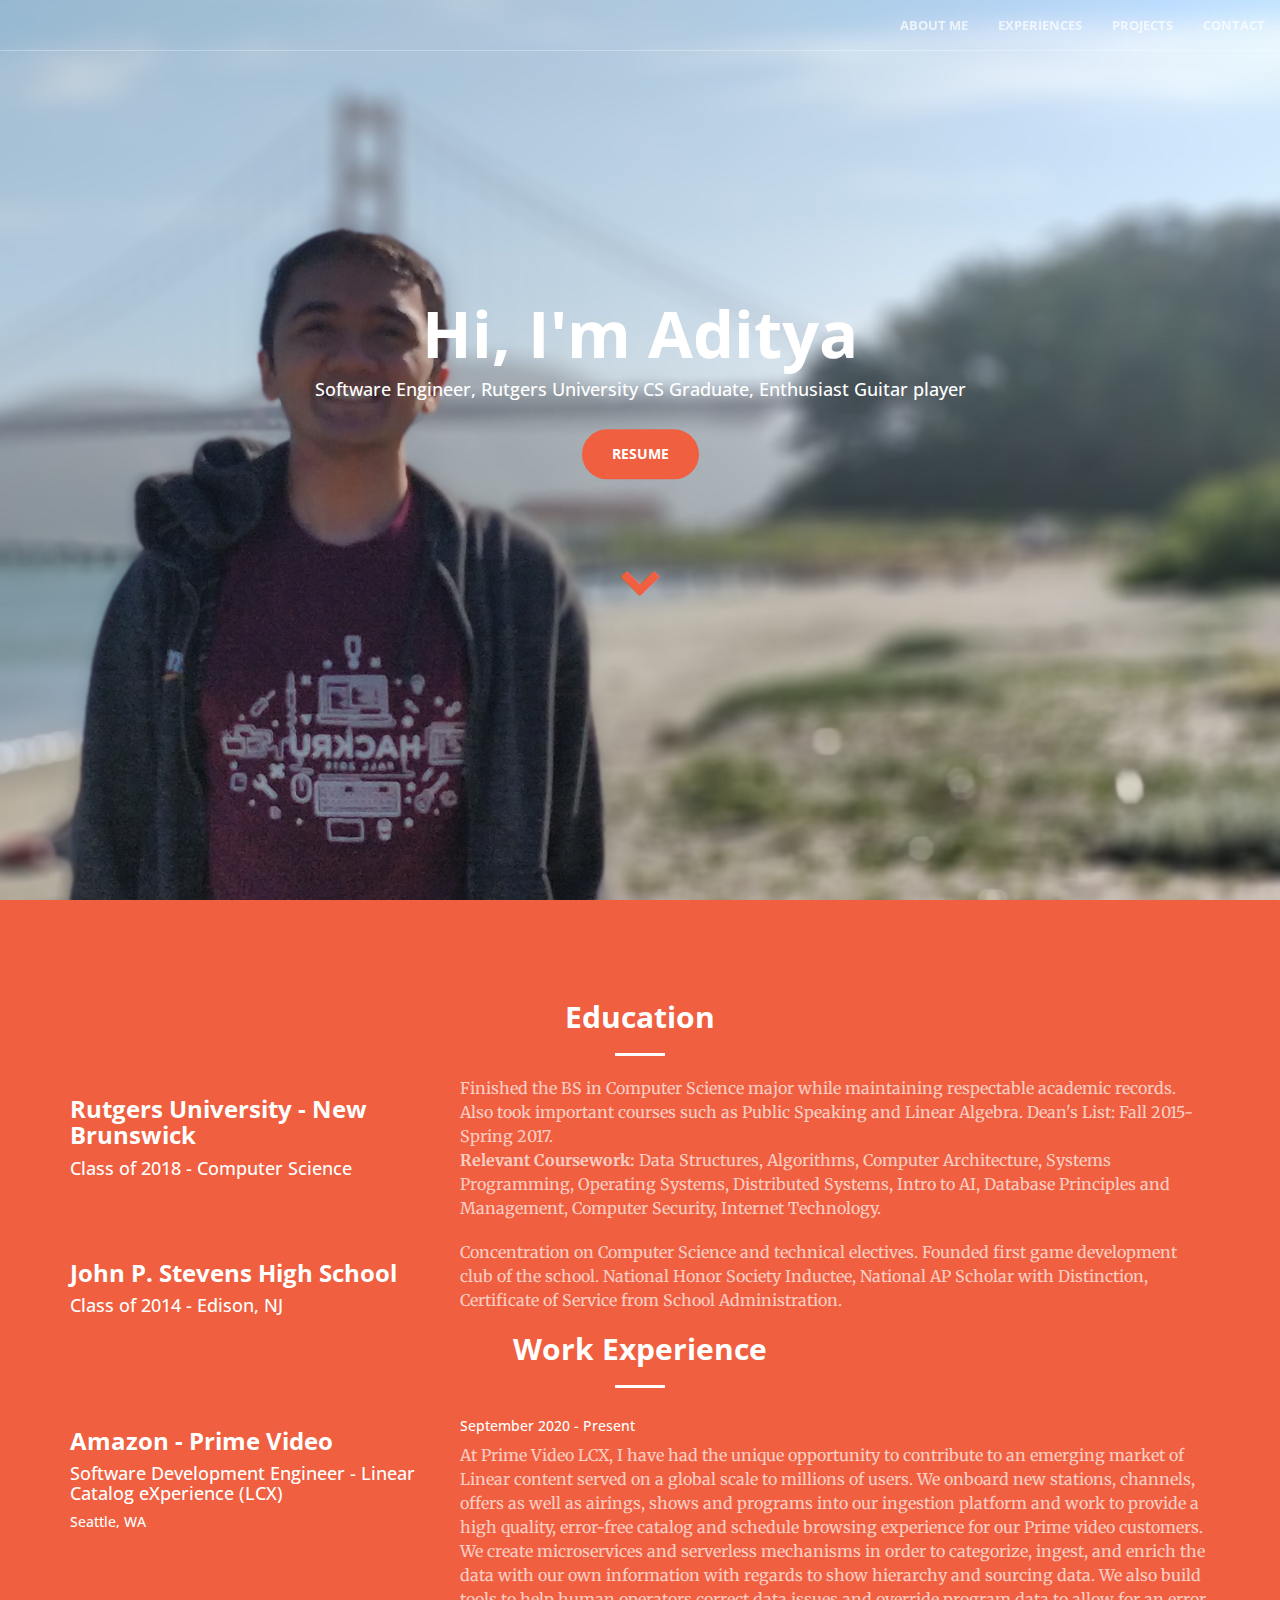
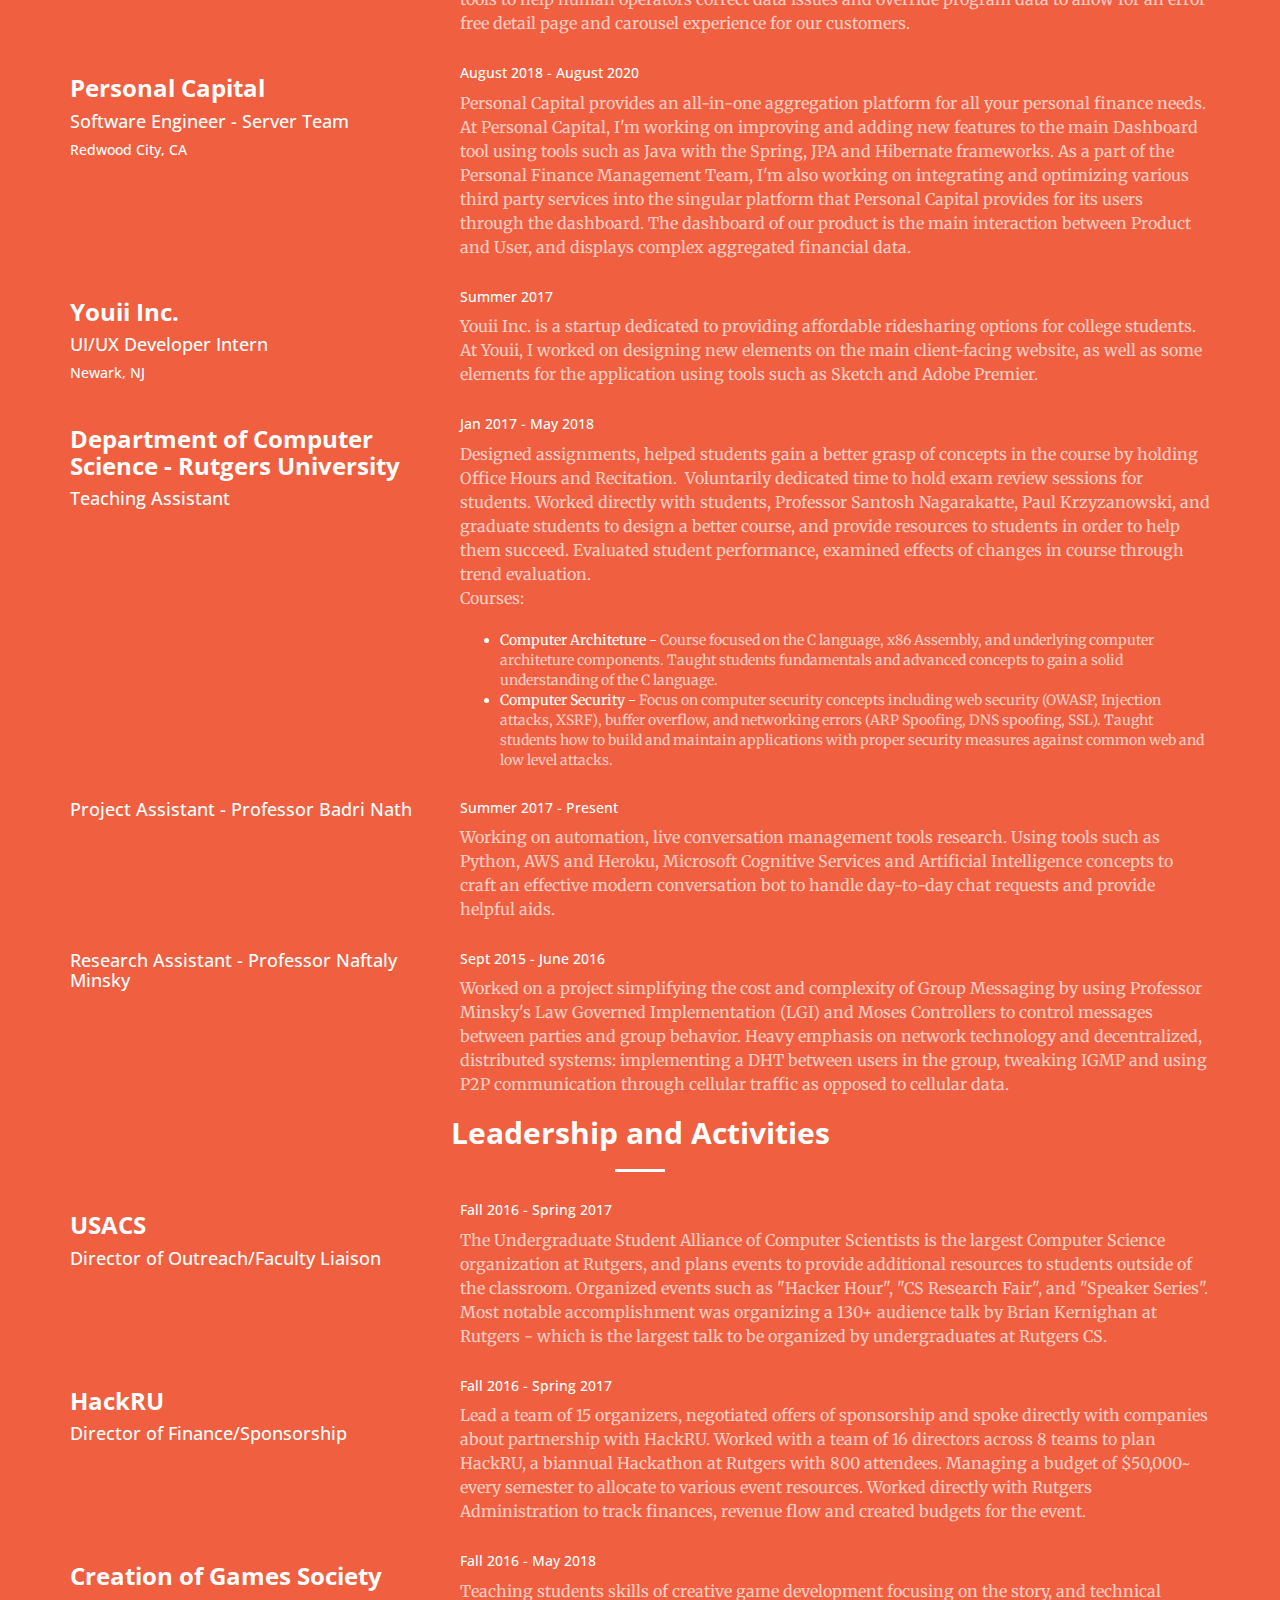
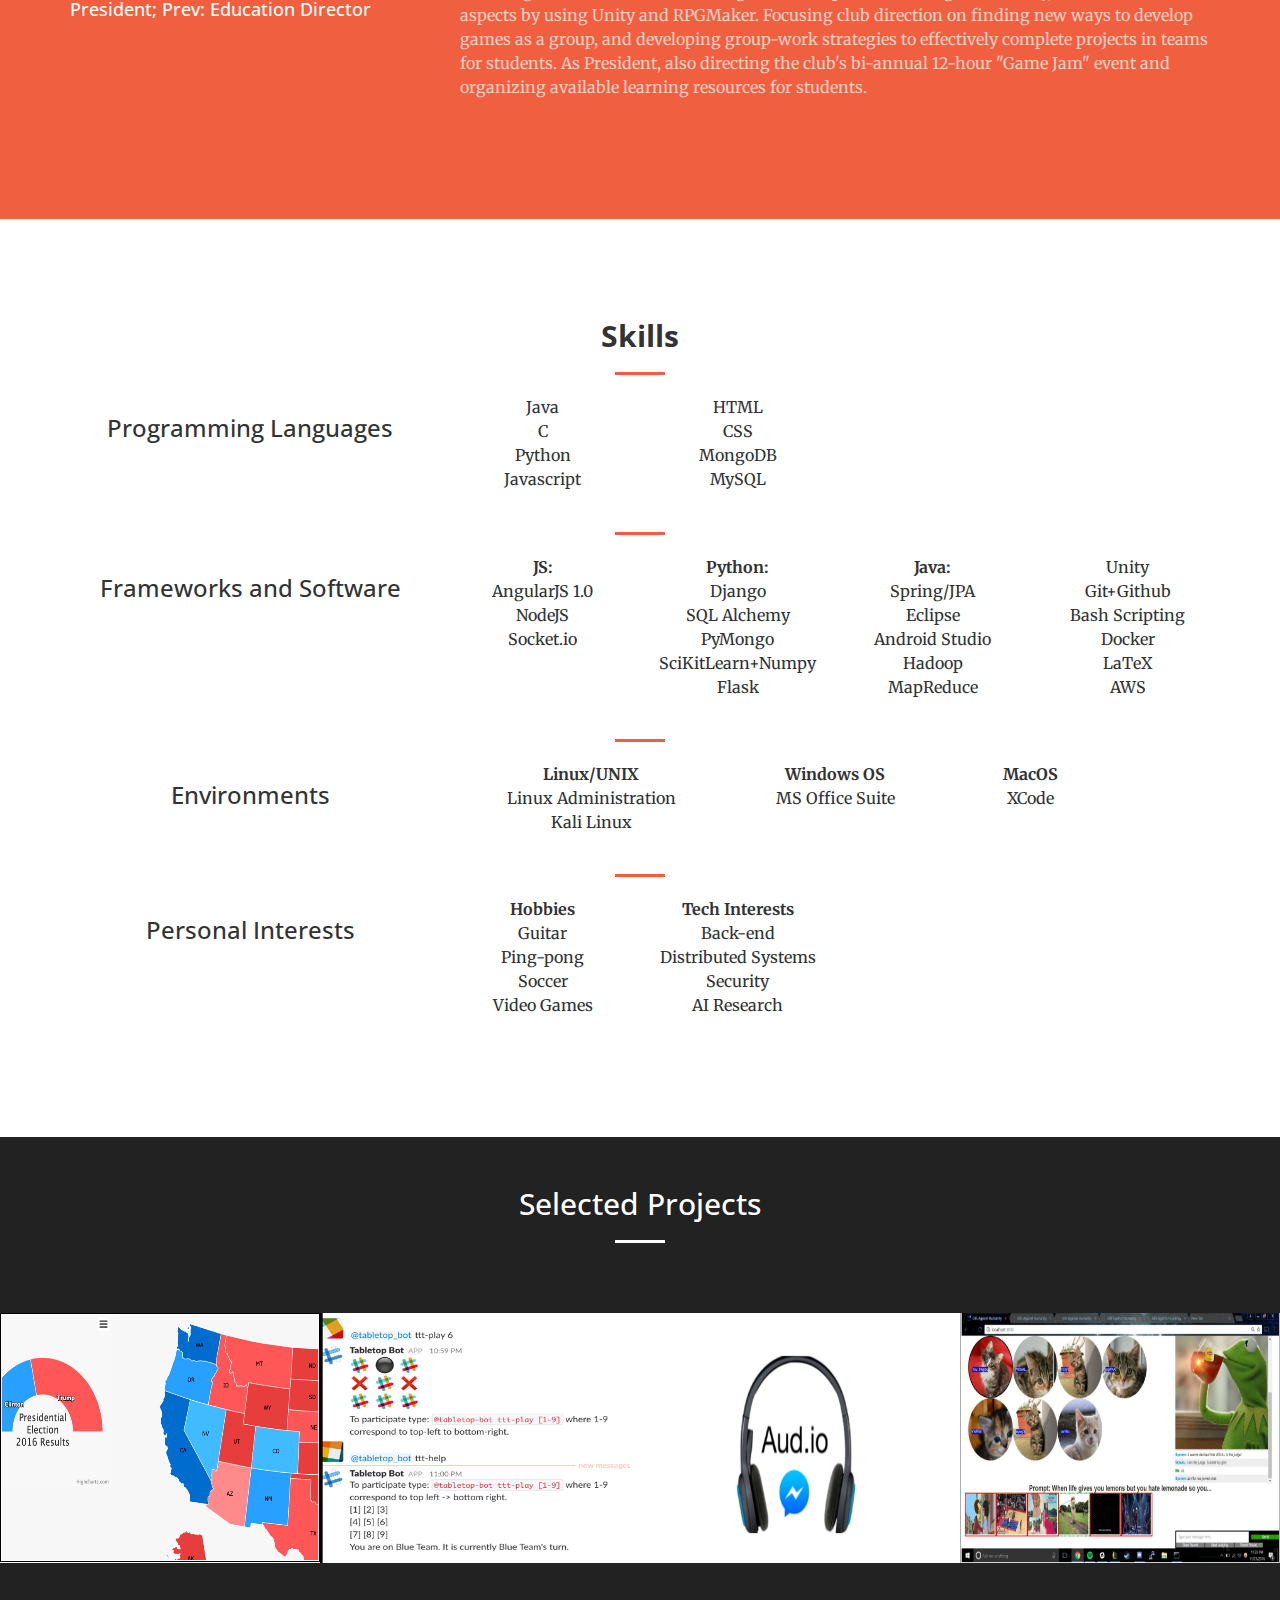
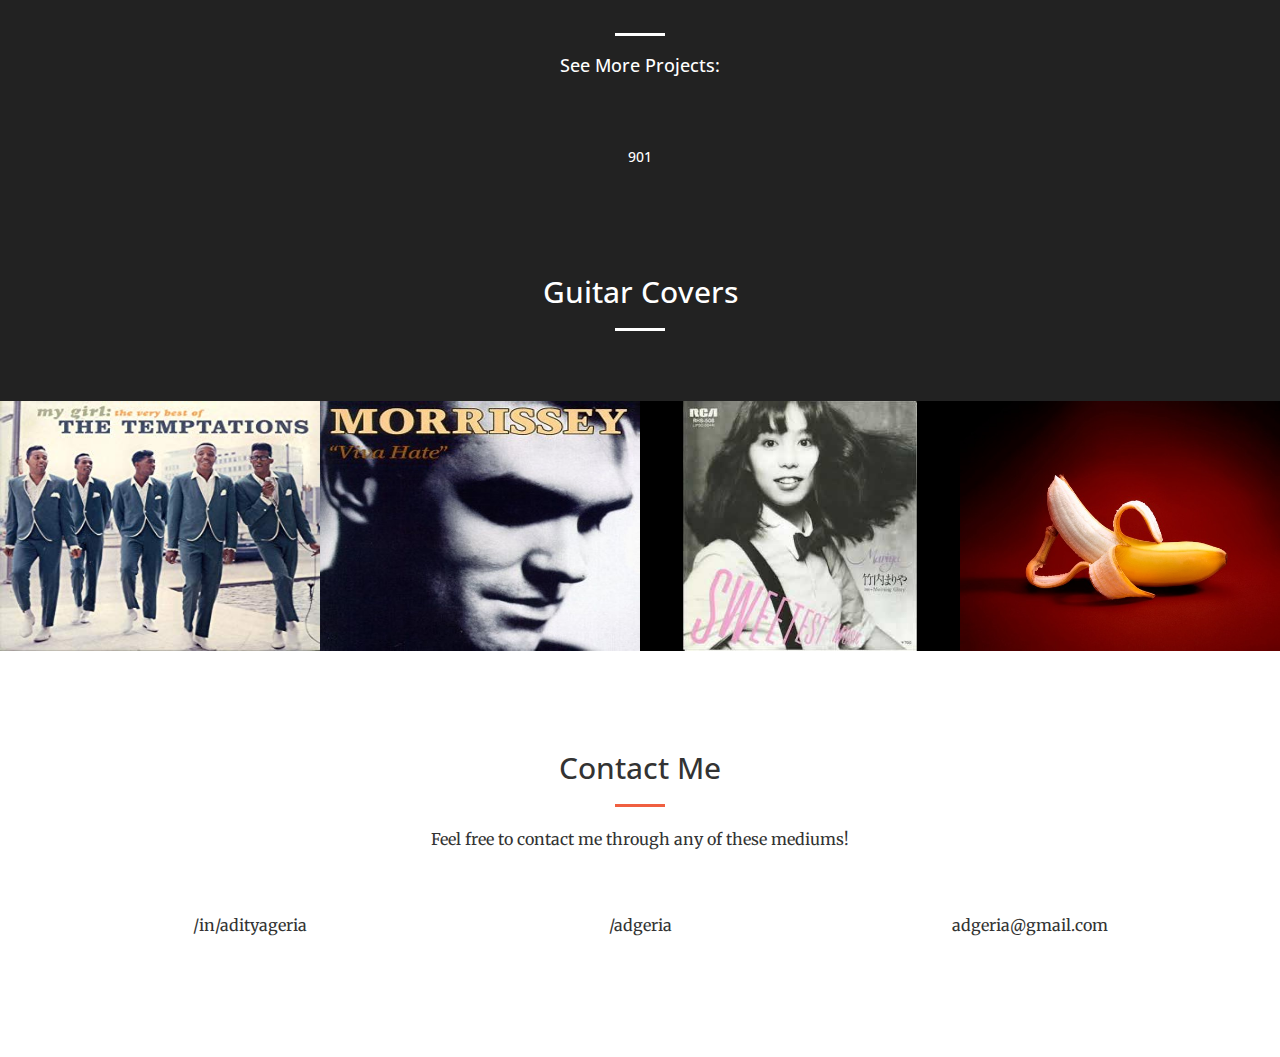
==== commit dfeb5534: "Resume/website work experience update" ====
--- a/index.html
+++ b/index.html
@@ -115,12 +115,28 @@
                 <hr class="light">
 
                 <div class="col-md-4">
+                    <h3><b>Amazon - Prime Video</b></h3>
+                    <h4>Software Development Engineer - Linear Catalog eXperience (LCX)</h4>
+                    <h5>Seattle, WA</h5>
+                </div>
+                <div class="col-md-8">
+                    <h5>September 2020 - Present</h5>
+                    <p class="text-faded">At Prime Video LCX, I have had the unique opportunity to contribute to an emerging market of Linear content served
+                        on a global scale to millions of users. We onboard new stations, channels, offers as well as airings, shows and programs into our ingestion
+                        platform and work to provide a high quality, error-free catalog and schedule browsing experience for our Prime video customers. We create microservices
+                        and serverless mechanisms in order to categorize, ingest, and enrich the data with our own information with regards to show hierarchy and sourcing data.
+                        We also build tools to help human operators correct data issues and override program data to allow for an error free detail page and carousel experience for our
+                        customers.
+                    </p>
+                </div>
+
+                <div class="col-md-4">
                     <h3><b>Personal Capital</b></h3>
                     <h4>Software Engineer - Server Team</h4>
                     <h5>Redwood City, CA</h5>
                 </div>
                 <div class="col-md-8">
-                    <h5>August 2018 - Present</h5>
+                    <h5>August 2018 - August 2020</h5>
                     <p class="text-faded">Personal Capital provides an all-in-one aggregation platform for all your personal finance needs.
                         At Personal Capital, I'm working on improving and adding new features to the main Dashboard tool using tools such as
                         Java with the Spring, JPA and Hibernate frameworks. As a part of the Personal Finance Management Team,
